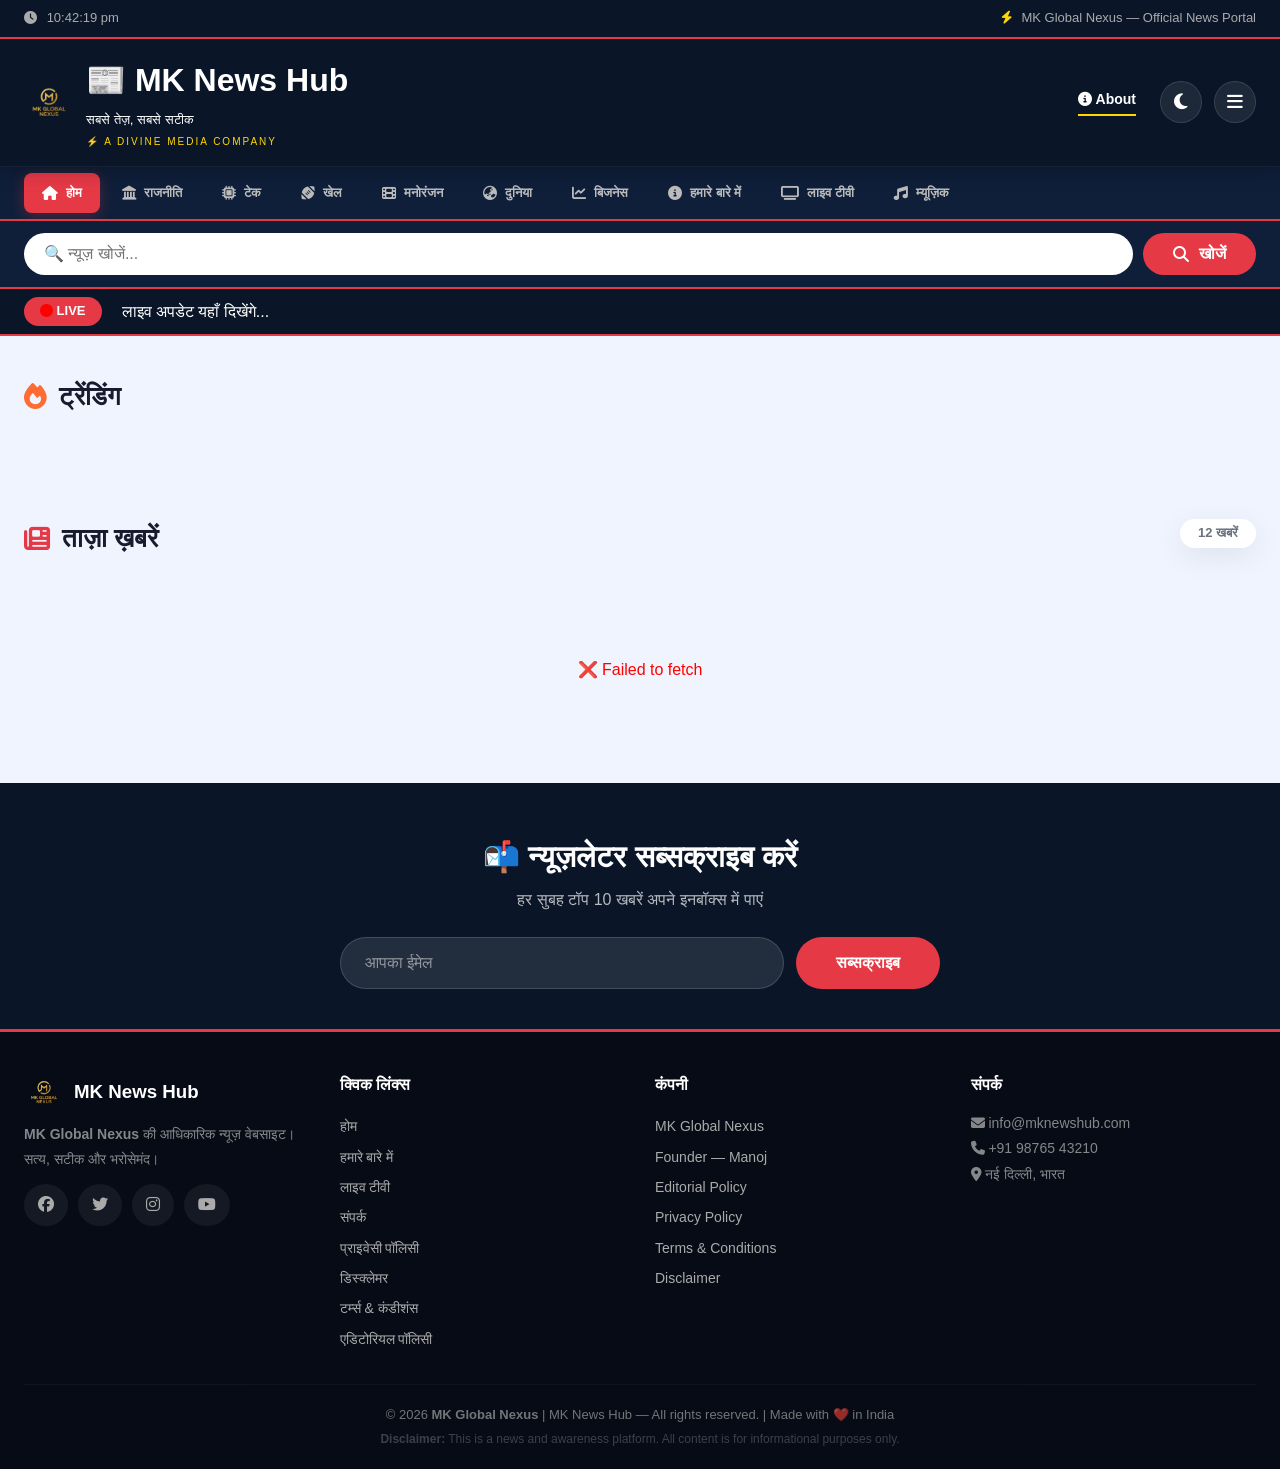
==== index.html @ 3f95c150 "Update index.html" ====
<!DOCTYPE html>
<html lang="hi">
<head>
    <meta charset="UTF-8" />
    <meta name="viewport" content="width=device-width, initial-scale=1.0"/>
    
    <!-- ===== SEO OPTIMIZATION ===== -->
    <title>MK News Hub — सबसे तेज़, सबसे सटीक न्यूज़</title>
    <meta name="title" content="MK News Hub — सबसे तेज़, सबसे सटीक न्यूज़" />
    <meta name="description" content="MK Global Nexus की आधिकारिक न्यूज़ वेबसाइट। साइबर अपराध, डिजिटल फ्रॉड, टेक्नोलॉजी, कानून, स्वास्थ्य और जनहित पर विश्वसनीय समाचार।" />
    <meta name="keywords" content="MK News Hub, MK Global Nexus, न्यूज़, साइबर अपराध, डिजिटल फ्रॉड, टेक्नोलॉजी, कानून, स्वास्थ्य, जनहित, समाचार" />
    <meta name="robots" content="index, follow" />
    <link rel="canonical" href="https://mknewshub.com/" />

    <!-- Open Graph / Facebook -->
    <meta property="og:type" content="website" />
    <meta property="og:url" content="https://mknewshub.com/" />
    <meta property="og:title" content="MK News Hub — सबसे तेज़, सबसे सटीक न्यूज़" />
    <meta property="og:description" content="MK Global Nexus की आधिकारिक न्यूज़ वेबसाइट। साइबर अपराध, डिजिटल फ्रॉड, टेक्नोलॉजी, कानून, स्वास्थ्य और जनहित पर विश्वसनीय समाचार।" />
    <meta property="og:image" content="https://mknewshub.com/images/logo.png" />

    <!-- Twitter -->
    <meta property="twitter:card" content="summary_large_image" />
    <meta property="twitter:url" content="https://mknewshub.com/" />
    <meta property="twitter:title" content="MK News Hub — सबसे तेज़, सबसे सटीक न्यूज़" />
    <meta property="twitter:description" content="MK Global Nexus की आधिकारिक न्यूज़ वेबसाइट।" />
    <meta property="twitter:image" content="https://mknewshub.com/images/logo.png" />

    <link rel="stylesheet" href="style.css" />
    <link rel="stylesheet" href="https://cdnjs.cloudflare.com/ajax/libs/font-awesome/6.5.0/css/all.min.css" />
</head>
<body>
    <!-- 🔝 टॉप बार -->
    <div class="top-bar">
        <div class="container">
            <span><i class="fas fa-clock"></i> <span id="live-time"></span></span>
            <span><i class="fas fa-bolt" style="color:#ffd700;"></i> MK Global Nexus — Official News Portal</span>
        </div>
    </div>

    <!-- 📰 हेडर -->
    <header>
        <div class="container">
            <div class="logo" style="display:flex;align-items:center;gap:12px;">
                <img src="images/logo.png" alt="MK Global Nexus Logo" style="height:50px;width:auto;" onerror="this.style.display='none'" />
                <div>
                    <a href="index.html" style="text-decoration:none;color:white;">
                        <h1 style="margin:0;">📰 MK <span>News</span> Hub</h1>
                        <small>सबसे तेज़, सबसे सटीक</small>
                        <div style="font-size:10px;color:#ffd700;letter-spacing:2px;margin-top:2px;">
                            ⚡ A DIVINE MEDIA COMPANY
                        </div>
                    </a>
                </div>
            </div>
            <div class="header-right">
                <a href="about.html" style="color:white;text-decoration:none;font-weight:600;margin-right:12px;border-bottom:2px solid #ffd700;padding-bottom:4px;font-size:14px;">
                    <i class="fas fa-info-circle"></i> About
                </a>
                <button id="darkModeToggle" class="dark-btn"><i class="fas fa-moon"></i></button>
                <button id="menuToggle" class="menu-btn"><i class="fas fa-bars"></i></button>
            </div>
        </div>
    </header>

    <!-- 🧭 नेविगेशन -->
    <nav class="main-nav" id="mainNav">
        <div class="container">
            <a href="index.html" data-category="होम" class="active"><i class="fas fa-home"></i> होम</a>
            <a href="#" data-category="राजनीति"><i class="fas fa-landmark"></i> राजनीति</a>
            <a href="#" data-category="टेक्नोलॉजी"><i class="fas fa-microchip"></i> टेक</a>
            <a href="#" data-category="खेल"><i class="fas fa-football"></i> खेल</a>
            <a href="#" data-category="मनोरंजन"><i class="fas fa-film"></i> मनोरंजन</a>
            <a href="#" data-category="दुनिया"><i class="fas fa-globe-asia"></i> दुनिया</a>
            <a href="#" data-category="बिजनेस"><i class="fas fa-chart-line"></i> बिजनेस</a>
            <a href="about.html"><i class="fas fa-info-circle"></i> हमारे बारे में</a>
            <a href="livetv.html"><i class="fas fa-tv"></i> लाइव टीवी</a>
            <a href="music.html"><i class="fas fa-music"></i> म्यूज़िक</a>
        </div>
    </nav>

    <!-- 🔍 सर्च बार -->
    <div class="search-bar" style="padding:12px 0;background:var(--secondary);border-bottom:2px solid var(--accent);">
        <div class="container" style="display:flex;gap:10px;flex-wrap:wrap;">
            <input type="text" id="searchInput" placeholder="🔍 न्यूज़ खोजें..." 
                   style="flex:1;padding:12px 20px;border:none;border-radius:50px;font-size:16px;outline:none;min-width:200px;background:var(--card-bg);color:var(--text);" />
            <button onclick="searchNews()" 
                    style="background:#e63946;color:white;padding:12px 30px;border:none;border-radius:50px;font-weight:700;cursor:pointer;transition:0.3s;">
                <i class="fas fa-search"></i> खोजें
            </button>
        </div>
    </div>

    <!-- 🔴 ब्रेकिंग न्यूज़ टिकर -->
    <div class="breaking-ticker" style="background:#0a1628;color:white;padding:8px 0;overflow:hidden;border-bottom:2px solid #e63946;">
        <div class="container" style="display:flex;align-items:center;gap:20px;">
            <span style="background:#e63946;padding:4px 16px;border-radius:30px;font-weight:700;font-size:13px;white-space:nowrap;">
                <i class="fas fa-circle" style="color:#ff0000;animation:blink 1s infinite;"></i> LIVE
            </span>
            <div style="overflow:hidden;flex:1;">
                <p id="breaking-text" style="margin:0;white-space:nowrap;animation:marquee 20s linear infinite;font-weight:500;">
                    लाइव अपडेट यहाँ दिखेंगे...
                </p>
            </div>
        </div>
    </div>

    <!-- 🔥 फीचर्ड सेक्शन -->
    <section class="featured" id="featuredSection">
        <div class="container">
            <h2 class="section-title"><i class="fas fa-fire" style="color:#ff6b35;"></i> ट्रेंडिंग</h2>
            <div class="featured-grid" id="featuredGrid">
                <!-- Featured news will load here -->
            </div>
        </div>
    </section>

    <!-- 📰 मुख्य न्यूज़ ग्रिड -->
    <main class="container">
        <div class="news-header">
            <h2 class="section-title"><i class="fas fa-newspaper"></i> <span id="category-title">ताज़ा ख़बरें</span></h2>
            <span class="news-count" id="newsCount">12 खबरें</span>
        </div>
        <div class="news-grid" id="news-grid">
            <!-- News cards load here -->
        </div>
    </main>

    <!-- 📬 न्यूज़लेटर -->
    <section class="newsletter">
        <div class="container">
            <div class="newsletter-box">
                <h3>📬 न्यूज़लेटर सब्सक्राइब करें</h3>
                <p>हर सुबह टॉप 10 खबरें अपने इनबॉक्स में पाएं</p>
                <form id="newsletterForm">
                    <input type="email" placeholder="आपका ईमेल" required />
                    <button type="submit">सब्सक्राइब</button>
                </form>
            </div>
        </div>
    </section>

    <!-- 🔗 फूटर -->
    <footer>
        <div class="container">
            <div class="footer-grid">
                <div class="footer-col">
                    <div style="display:flex;align-items:center;gap:10px;margin-bottom:10px;">
                        <img src="images/logo.png" alt="MK Global Nexus" style="height:40px;width:auto;" onerror="this.style.display='none'" />
                        <h3 style="margin:0;color:white;">MK News Hub</h3>
                    </div>
                    <p><strong>MK Global Nexus</strong> की आधिकारिक न्यूज़ वेबसाइट।<br />सत्य, सटीक और भरोसेमंद।</p>
                    <div class="social-links">
                        <a href="#"><i class="fab fa-facebook"></i></a>
                        <a href="#"><i class="fab fa-twitter"></i></a>
                        <a href="#"><i class="fab fa-instagram"></i></a>
                        <a href="#"><i class="fab fa-youtube"></i></a>
                    </div>
                </div>
                <div class="footer-col">
                    <h4>क्विक लिंक्स</h4>
                    <a href="index.html">होम</a>
                    <a href="about.html">हमारे बारे में</a>
                    <a href="livetv.html">लाइव टीवी</a>
                    <a href="contact.html">संपर्क</a>
                    <a href="privacy.html">प्राइवेसी पॉलिसी</a>
                    <a href="disclaimer.html">डिस्क्लेमर</a>
                    <a href="terms.html">टर्म्स & कंडीशंस</a>
                    <a href="editorial.html">एडिटोरियल पॉलिसी</a>
                </div>
                <div class="footer-col">
                    <h4>कंपनी</h4>
                    <a href="about.html">MK Global Nexus</a>
                    <a href="about.html">Founder — Manoj</a>
                    <a href="editorial.html">Editorial Policy</a>
                    <a href="privacy.html">Privacy Policy</a>
                    <a href="terms.html">Terms & Conditions</a>
                    <a href="disclaimer.html">Disclaimer</a>
                </div>
                <div class="footer-col">
                    <h4>संपर्क</h4>
                    <p><i class="fas fa-envelope"></i> info@mknewshub.com</p>
                    <p><i class="fas fa-phone"></i> +91 98765 43210</p>
                    <p><i class="fas fa-map-marker-alt"></i> नई दिल्ली, भारत</p>
                </div>
            </div>
            <div class="footer-bottom">
                <p>&copy; 2026 <strong>MK Global Nexus</strong> | MK News Hub — All rights reserved. | Made with ❤️ in India</p>
                <p style="font-size:12px;opacity:0.5;margin-top:4px;">
                    <strong>Disclaimer:</strong> This is a news and awareness platform. All content is for informational purposes only.
                </p>
            </div>
        </div>
    </footer>

    <script src="script.js"></script>
</body>
</html>
---- style.css ----
/* ============================================================
   🎨 MK NEWS HUB — PROFESSIONAL DESIGN
   ============================================================ */

/* ===== ROOT VARIABLES ===== */
:root {
    --primary: #0a1628;
    --secondary: #0f1f3a;
    --accent: #e63946;
    --accent-dark: #c62828;
    --gold: #ffd700;
    --gold-light: #ffed4a;
    --light: #f0f4ff;
    --dark: #0b0e1a;
    --card-bg: #ffffff;
    --text: #1a1a2e;
    --text-light: #6b7280;
    --text-muted: #9ca3af;
    --shadow: 0 8px 30px rgba(0, 0, 0, 0.08);
    --shadow-hover: 0 16px 48px rgba(0, 0, 0, 0.14);
    --radius: 16px;
    --radius-sm: 10px;
    --transition: 0.3s cubic-bezier(0.4, 0, 0.2, 1);
    --font: 'Segoe UI', -apple-system, BlinkMacSystemFont, 'Helvetica Neue', sans-serif;
}

/* ===== DARK MODE ===== */
[data-theme="dark"] {
    --primary: #0b0e1a;
    --secondary: #141b2d;
    --card-bg: #1a1f35;
    --text: #e8edf5;
    --text-light: #9aa5b5;
    --text-muted: #6b7a8a;
    --light: #0f1525;
    --shadow: 0 8px 30px rgba(0, 0, 0, 0.4);
    --shadow-hover: 0 16px 48px rgba(0, 0, 0, 0.6);
}

/* ===== RESET & BASE ===== */
* {
    margin: 0;
    padding: 0;
    box-sizing: border-box;
}

html {
    scroll-behavior: smooth;
}

body {
    font-family: var(--font);
    background: var(--light);
    color: var(--text);
    transition: background var(--transition), color var(--transition);
    line-height: 1.6;
    -webkit-font-smoothing: antialiased;
}

.container {
    max-width: 1280px;
    margin: 0 auto;
    padding: 0 24px;
}

a {
    text-decoration: none;
    transition: var(--transition);
}

img {
    max-width: 100%;
    display: block;
}

/* ===== SCROLLBAR ===== */
::-webkit-scrollbar {
    width: 8px;
}
::-webkit-scrollbar-track {
    background: var(--light);
}
::-webkit-scrollbar-thumb {
    background: var(--accent);
    border-radius: 10px;
}
::-webkit-scrollbar-thumb:hover {
    background: var(--accent-dark);
}

/* ===== TOP BAR ===== */
.top-bar {
    background: var(--primary);
    color: #aaa;
    padding: 8px 0;
    font-size: 13px;
    border-bottom: 2px solid var(--accent);
    position: relative;
    z-index: 1001;
}

.top-bar .container {
    display: flex;
    justify-content: space-between;
    flex-wrap: wrap;
    gap: 8px;
}

.top-bar i {
    margin-right: 6px;
}

.top-bar .live-dot {
    display: inline-block;
    width: 8px;
    height: 8px;
    background: #ff0000;
    border-radius: 50%;
    animation: blink 1s infinite;
    margin-right: 6px;
}

/* ===== HEADER ===== */
header {
    background: var(--primary);
    color: white;
    padding: 16px 0;
    position: sticky;
    top: 0;
    z-index: 1000;
    box-shadow: 0 2px 20px rgba(0, 0, 0, 0.3);
    border-bottom: 1px solid rgba(255, 255, 255, 0.05);
}

header .container {
    display: flex;
    justify-content: space-between;
    align-items: center;
    flex-wrap: wrap;
    gap: 12px;
}

.logo {
    display: flex;
    align-items: center;
    gap: 14px;
}

.logo img {
    height: 48px;
    width: auto;
    border-radius: 8px;
}

.logo-text h1 {
    font-size: 28px;
    font-weight: 800;
    letter-spacing: -0.5px;
    margin: 0;
    line-height: 1.1;
}

.logo-text h1 span {
    color: var(--gold);
}

.logo-text .tagline {
    font-size: 11px;
    opacity: 0.7;
    font-weight: 300;
    letter-spacing: 2px;
    text-transform: uppercase;
}

.logo-text .brand-sub {
    font-size: 9px;
    color: var(--gold);
    letter-spacing: 2px;
    font-weight: 600;
    margin-top: 1px;
}

.header-right {
    display: flex;
    align-items: center;
    gap: 12px;
}

.header-right .about-link {
    color: white;
    font-weight: 600;
    font-size: 14px;
    padding: 6px 16px;
    border: 2px solid var(--gold);
    border-radius: 30px;
    transition: var(--transition);
}

.header-right .about-link:hover {
    background: var(--gold);
    color: var(--primary);
}

.dark-btn,
.menu-btn {
    background: rgba(255, 255, 255, 0.08);
    border: 1px solid rgba(255, 255, 255, 0.12);
    color: white;
    width: 42px;
    height: 42px;
    border-radius: 50%;
    cursor: pointer;
    font-size: 18px;
    transition: var(--transition);
    display: flex;
    align-items: center;
    justify-content: center;
}

.dark-btn:hover,
.menu-btn:hover {
    background: rgba(255, 255, 255, 0.18);
    transform: scale(1.05);
}

/* ===== NAVIGATION ===== */
.main-nav {
    background: var(--secondary);
    border-bottom: 2px solid var(--accent);
    position: sticky;
    top: 78px;
    z-index: 999;
}

.main-nav .container {
    display: flex;
    gap: 4px;
    overflow-x: auto;
    padding: 6px 24px;
    scrollbar-width: none;
}

.main-nav .container::-webkit-scrollbar {
    display: none;
}

.main-nav a {
    color: #bbb;
    text-decoration: none;
    padding: 10px 18px;
    font-size: 13px;
    font-weight: 600;
    border-radius: 8px;
    transition: var(--transition);
    white-space: nowrap;
    display: flex;
    align-items: center;
    gap: 8px;
}

.main-nav a i {
    font-size: 14px;
}

.main-nav a:hover {
    background: rgba(255, 255, 255, 0.06);
    color: white;
}

.main-nav a.active {
    background: var(--accent);
    color: white;
    box-shadow: 0 4px 15px rgba(230, 57, 70, 0.3);
}

/* ===== SEARCH BAR ===== */
.search-bar {
    padding: 14px 0;
    background: var(--card-bg);
    border-bottom: 1px solid rgba(0, 0, 0, 0.06);
    box-shadow: 0 2px 10px rgba(0, 0, 0, 0.04);
}

.search-bar .container {
    display: flex;
    gap: 12px;
    flex-wrap: wrap;
}

.search-bar input {
    flex: 1;
    padding: 14px 24px;
    border: 2px solid #e5e7eb;
    border-radius: 50px;
    font-size: 16px;
    outline: none;
    min-width: 200px;
    background: var(--light);
    color: var(--text);
    transition: var(--transition);
}

.search-bar input:focus {
    border-color: var(--accent);
    box-shadow: 0 0 0 4px rgba(230, 57, 70, 0.12);
}

.search-bar button {
    background: var(--accent);
    color: white;
    padding: 14px 36px;
    border: none;
    border-radius: 50px;
    font-weight: 700;
    font-size: 16px;
    cursor: pointer;
    transition: var(--transition);
    display: flex;
    align-items: center;
    gap: 10px;
}

.search-bar button:hover {
    background: var(--accent-dark);
    transform: scale(1.02);
    box-shadow: 0 4px 20px rgba(230, 57, 70, 0.3);
}

/* ===== BREAKING TICKER ===== */
.breaking-ticker {
    background: var(--primary);
    color: white;
    padding: 8px 0;
    overflow: hidden;
    border-bottom: 2px solid var(--accent);
}

.breaking-ticker .container {
    display: flex;
    align-items: center;
    gap: 20px;
}

.breaking-ticker .live-label {
    background: var(--accent);
    padding: 4px 16px;
    border-radius: 30px;
    font-weight: 700;
    font-size: 12px;
    white-space: nowrap;
    display: flex;
    align-items: center;
    gap: 8px;
    flex-shrink: 0;
}

.breaking-ticker .live-label .dot {
    width: 8px;
    height: 8px;
    background: #ff0000;
    border-radius: 50%;
    animation: blink 1s infinite;
    display: inline-block;
}

.breaking-ticker .ticker-text {
    overflow: hidden;
    flex: 1;
}

.breaking-ticker .ticker-text p {
    margin: 0;
    white-space: nowrap;
    animation: marquee 25s linear infinite;
    font-weight: 500;
    font-size: 15px;
}

/* ===== SECTION TITLE ===== */
.section-title {
    font-size: 26px;
    font-weight: 800;
    margin: 30px 0 20px;
    display: flex;
    align-items: center;
    gap: 12px;
    color: var(--text);
}

.section-title i {
    color: var(--accent);
}

.section-title .title-line {
    flex: 1;
    height: 2px;
    background: linear-gradient(to right, var(--accent), transparent);
    margin-left: 12px;
}

/* ===== FEATURED ===== */
.featured {
    padding: 10px 0 20px;
}

.featured-grid {
    display: grid;
    grid-template-columns: 2fr 1fr;
    gap: 24px;
}

.featured-card {
    background: var(--card-bg);
    border-radius: var(--radius);
    overflow: hidden;
    box-shadow: var(--shadow);
    transition: var(--transition);
    position: relative;
}

.featured-card:hover {
    transform: translateY(-4px);
    box-shadow: var(--shadow-hover);
}

.featured-card img {
    width: 100%;
    height: 320px;
    object-fit: cover;
}

.featured-card .featured-content {
    padding: 24px 28px 28px;
    background: linear-gradient(to top, rgba(0, 0, 0, 0.85) 0%, transparent 100%);
    color: white;
    margin-top: -100px;
    position: relative;
}

.featured-card .featured-content .category-tag {
    background: var(--accent);
    padding: 3px 16px;
    border-radius: 30px;
    font-size: 11px;
    font-weight: 700;
    display: inline-block;
    margin-bottom: 10px;
    text-transform: uppercase;
    letter-spacing: 0.5px;
}

.featured-card .featured-content h3 {
    font-size: 22px;
    font-weight: 700;
    line-height: 1.3;
    margin-bottom: 6px;
}

.featured-card .featured-content p {
    opacity: 0.8;
    font-size: 14px;
}

.featured-card .featured-content a {
    color: var(--gold);
    font-weight: 700;
    text-decoration: none;
}

.featured-card .featured-content a:hover {
    color: var(--gold-light);
}

/* Featured Side */
.featured-side {
    display: flex;
    flex-direction: column;
    gap: 16px;
}

.featured-side .side-card {
    display: flex;
    gap: 14px;
    align-items: center;
    padding: 14px 18px;
    background: var(--card-bg);
    border-radius: var(--radius-sm);
    box-shadow: var(--shadow);
    transition: var(--transition);
    cursor: pointer;
}

.featured-side .side-card:hover {
    transform: translateX(4px);
    box-shadow: var(--shadow-hover);
}

.featured-side .side-card img {
    width: 100px;
    height: 70px;
    object-fit: cover;
    border-radius: 8px;
    flex-shrink: 0;
}

.featured-side .side-card .side-info span {
    font-size: 11px;
    color: var(--accent);
    font-weight: 700;
}

.featured-side .side-card .side-info h4 {
    font-size: 14px;
    margin: 2px 0 4px;
    line-height: 1.3;
}

.featured-side .side-card .side-info a {
    font-size: 12px;
    color: var(--accent);
    font-weight: 600;
    text-decoration: none;
}

.featured-side .side-card .side-info a:hover {
    color: var(--accent-dark);
}

/* ===== NEWS GRID ===== */
.news-header {
    display: flex;
    justify-content: space-between;
    align-items: center;
    flex-wrap: wrap;
    margin: 30px 0 18px;
}

.news-count {
    font-size: 13px;
    color: var(--text-light);
    background: var(--card-bg);
    padding: 4px 18px;
    border-radius: 30px;
    box-shadow: var(--shadow);
    font-weight: 600;
}

.news-grid {
    display: grid;
    grid-template-columns: repeat(auto-fill, minmax(310px, 1fr));
    gap: 28px;
    margin-bottom: 40px;
}

.news-card {
    background: var(--card-bg);
    border-radius: var(--radius);
    overflow: hidden;
    box-shadow: var(--shadow);
    transition: var(--transition);
    border: 1px solid rgba(0, 0, 0, 0.04);
}

.news-card:hover {
    transform: translateY(-6px);
    box-shadow: var(--shadow-hover);
}

.news-card img {
    width: 100%;
    height: 200px;
    object-fit: cover;
    transition: var(--transition);
}

.news-card:hover img {
    transform: scale(1.02);
}

.news-card .content {
    padding: 20px 22px 24px;
}

.news-card .category {
    background: var(--secondary);
    color: white;
    font-size: 11px;
    padding: 3px 14px;
    border-radius: 30px;
    display: inline-block;
    margin-bottom: 10px;
    font-weight: 600;
    letter-spacing: 0.5px;
    text-transform: uppercase;
}

.news-card h3 {
    font-size: 18px;
    line-height: 1.4;
    margin-bottom: 10px;
    font-weight: 700;
    display: -webkit-box;
    -webkit-line-clamp: 2;
    -webkit-box-orient: vertical;
    overflow: hidden;
}

.news-card p {
    color: var(--text-light);
    font-size: 14px;
    line-height: 1.6;
    display: -webkit-box;
    -webkit-line-clamp: 3;
    -webkit-box-orient: vertical;
    overflow: hidden;
}

.news-card .read-more {
    display: inline-block;
    margin-top: 12px;
    color: var(--accent);
    font-weight: 600;
    text-decoration: none;
    transition: var(--transition);
}

.news-card .read-more:hover {
    color: var(--accent-dark);
    transform: translateX(4px);
}

.news-card .social-share {
    margin: 10px 0;
    display: flex;
    gap: 8px;
    flex-wrap: wrap;
}

.news-card .social-share a {
    padding: 4px 14px;
    border-radius: 20px;
    font-size: 12px;
    text-decoration: none;
    display: inline-flex;
    align-items: center;
    gap: 6px;
    font-weight: 600;
    transition: var(--transition);
}

.news-card .social-share a:hover {
    transform: scale(1.05);
}

.news-card .social-share .twitter {
    background: #1DA1F2;
    color: white;
}
.news-card .social-share .facebook {
    background: #1877F2;
    color: white;
}
.news-card .social-share .whatsapp {
    background: #25D366;
    color: white;
}

.news-card .time {
    color: var(--text-muted);
    font-size: 12px;
    margin-top: 12px;
    display: block;
}

/* ===== NEWSLETTER ===== */
.newsletter {
    padding: 50px 0 40px;
    background: var(--primary);
    color: white;
    margin-top: 20px;
}

.newsletter-box {
    text-align: center;
    max-width: 600px;
    margin: 0 auto;
}

.newsletter-box h3 {
    font-size: 30px;
    font-weight: 800;
    margin-bottom: 6px;
}

.newsletter-box p {
    opacity: 0.7;
    margin-bottom: 24px;
    font-size: 16px;
}

.newsletter-box form {
    display: flex;
    gap: 12px;
    flex-wrap: wrap;
    justify-content: center;
}

.newsletter-box input {
    flex: 1;
    min-width: 220px;
    padding: 16px 24px;
    border: none;
    border-radius: 50px;
    font-size: 16px;
    outline: none;
    background: rgba(255, 255, 255, 0.1);
    color: white;
    border: 1px solid rgba(255, 255, 255, 0.15);
}

.newsletter-box input::placeholder {
    color: rgba(255, 255, 255, 0.5);
}

.newsletter-box input:focus {
    background: rgba(255, 255, 255, 0.15);
    border-color: var(--gold);
}

.newsletter-box button {
    padding: 16px 40px;
    background: var(--accent);
    color: white;
    border: none;
    border-radius: 50px;
    font-weight: 700;
    font-size: 16px;
    cursor: pointer;
    transition: var(--transition);
}

.newsletter-box button:hover {
    background: var(--gold);
    color: var(--primary);
    transform: scale(1.03);
}

/* ===== FOOTER ===== */
footer {
    background: #060b15;
    color: #bbb;
    padding: 40px 0 20px;
    border-top: 3px solid var(--accent);
}

.footer-grid {
    display: grid;
    grid-template-columns: repeat(auto-fit, minmax(220px, 1fr));
    gap: 30px;
    margin-bottom: 30px;
}

.footer-col h3,
.footer-col h4 {
    color: white;
    margin-bottom: 14px;
    font-weight: 700;
}

.footer-col p {
    opacity: 0.7;
    font-size: 14px;
    line-height: 1.8;
}

.footer-col a {
    display: block;
    color: #aaa;
    text-decoration: none;
    font-size: 14px;
    padding: 4px 0;
    transition: var(--transition);
}

.footer-col a:hover {
    color: var(--gold);
    padding-left: 6px;
}

.footer-col .brand-footer {
    display: flex;
    align-items: center;
    gap: 10px;
    margin-bottom: 10px;
}

.footer-col .brand-footer img {
    height: 40px;
    width: auto;
    border-radius: 6px;
}

.footer-col .brand-footer h3 {
    margin: 0;
    color: white;
}

.social-links {
    display: flex;
    gap: 10px;
    margin-top: 12px;
}

.social-links a {
    background: rgba(255, 255, 255, 0.06);
    padding: 8px 14px;
    border-radius: 50%;
    font-size: 16px;
    color: #aaa;
    transition: var(--transition);
}

.social-links a:hover {
    background: var(--accent);
    color: white;
    padding-left: 14px;
}

.footer-bottom {
    border-top: 1px solid rgba(255, 255, 255, 0.06);
    padding-top: 20px;
    text-align: center;
    font-size: 13px;
    opacity: 0.6;
}

.footer-bottom .disclaimer {
    font-size: 11px;
    opacity: 0.5;
    margin-top: 4px;
}

/* ===== ANIMATIONS ===== */
@keyframes blink {
    0%,
    100% {
        opacity: 1;
    }
    50% {
        opacity: 0;
    }
}

@keyframes marquee {
    0% {
        transform: translateX(100%);
    }
    100% {
        transform: translateX(-100%);
    }
}

@keyframes spin {
    to {
        transform: rotate(360deg);
    }
}

/* ===== RESPONSIVE ===== */

/* Tablet */
@media (max-width: 1024px) {
    .featured-grid {
        grid-template-columns: 1fr;
    }
    .featured-card img {
        height: 240px;
    }
    .featured-card .featured-content {
        margin-top: -80px;
    }
    .featured-card .featured-content h3 {
        font-size: 19px;
    }
    .featured-side {
        flex-direction: row;
        flex-wrap: wrap;
    }
    .featured-side .side-card {
        flex: 1;
        min-width: 200px;
    }
}

/* Mobile */
@media (max-width: 768px) {
    .logo img {
        height: 38px;
    }
    .logo-text h1 {
        font-size: 22px;
    }
    .logo-text .tagline {
        font-size: 9px;
    }
    .main-nav {
        top: 72px;
    }
    .main-nav a {
        font-size: 12px;
        padding: 8px 14px;
    }
    .main-nav a i {
        font-size: 12px;
    }
    .news-grid {
        grid-template-columns: 1fr 1fr;
        gap: 16px;
    }
    .news-card img {
        height: 160px;
    }
    .news-card h3 {
        font-size: 16px;
    }
    .featured-card img {
        height: 180px;
    }
    .featured-card .featured-content {
        margin-top: -60px;
        padding: 18px 20px 22px;
    }
    .featured-card .featured-content h3 {
        font-size: 17px;
    }
    .header-right .about-link {
        font-size: 12px;
        padding: 4px 12px;
    }
    .dark-btn,
    .menu-btn {
        width: 36px;
        height: 36px;
        font-size: 15px;
    }
    .footer-grid {
        grid-template-columns: 1fr 1fr;
    }
    .search-bar input {
        font-size: 14px;
        padding: 12px 18px;
    }
    .search-bar button {
        padding: 12px 24px;
        font-size: 14px;
    }
    .section-title {
        font-size: 20px;
    }
    .newsletter-box h3 {
        font-size: 24px;
    }
}

/* Small Mobile */
@media (max-width: 480px) {
    .news-grid {
        grid-template-columns: 1fr;
    }
    .footer-grid {
        grid-template-columns: 1fr;
    }
    .top-bar .container {
        font-size: 11px;
    }
    .breaking-ticker .ticker-text p {
        font-size: 13px;
    }
    .featured-side .side-card {
        flex-direction: column;
        align-items: flex-start;
    }
    .featured-side .side-card img {
        width: 100%;
        height: 120px;
    }
    .logo-text h1 {
        font-size: 18px;
    }
    .logo img {
        height: 32px;
    }
}

/* ===== LOADING SPINNER ===== */
.loading-spinner {
    display: inline-block;
    width: 40px;
    height: 40px;
    border: 4px solid var(--accent);
    border-top-color: transparent;
    border-radius: 50%;
    animation: spin 0.8s linear infinite;
}
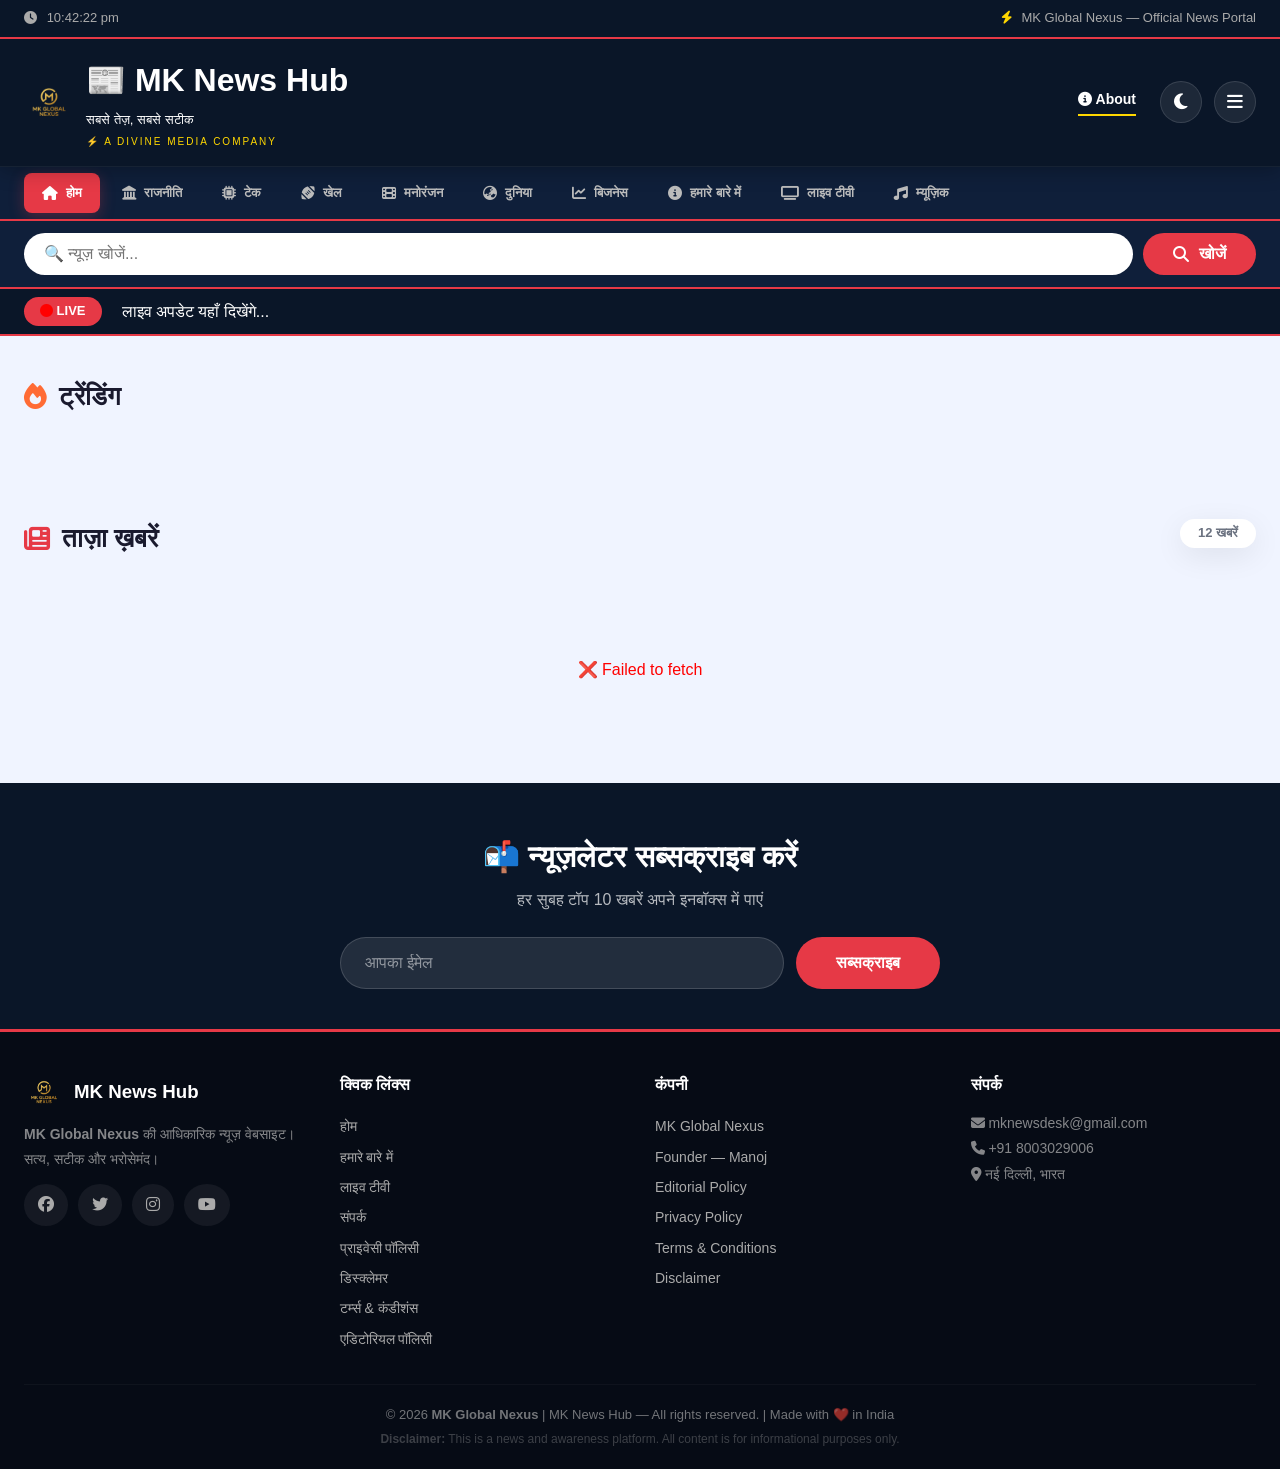
==== commit 2ff01988: "Update index.html" ====
--- a/index.html
+++ b/index.html
@@ -179,8 +179,8 @@
                 </div>
                 <div class="footer-col">
                     <h4>संपर्क</h4>
-                    <p><i class="fas fa-envelope"></i> info@mknewshub.com</p>
-                    <p><i class="fas fa-phone"></i> +91 98765 43210</p>
+                    <p><i class="fas fa-envelope"></i> mknewsdesk@gmail.com</p>
+                    <p><i class="fas fa-phone"></i> +91 8003029006</p>
                     <p><i class="fas fa-map-marker-alt"></i> नई दिल्ली, भारत</p>
                 </div>
             </div>
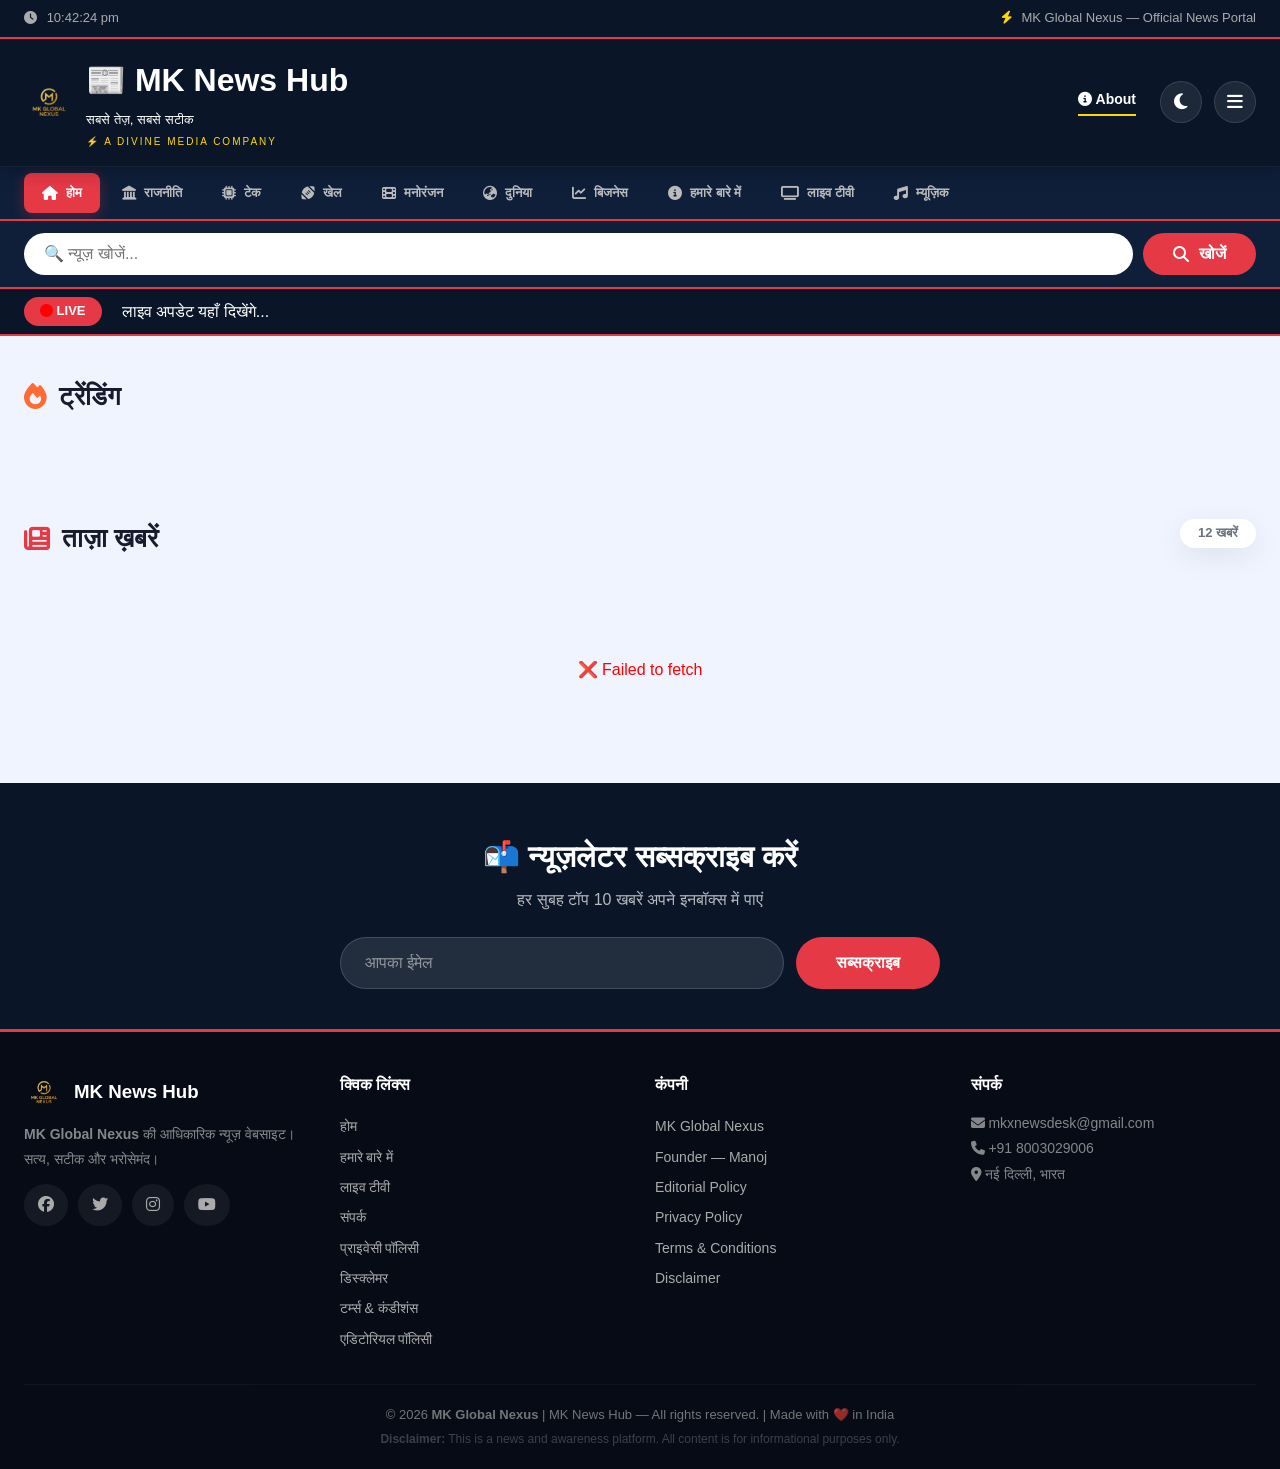
==== commit 06a9cdc4: "Update index.html" ====
--- a/index.html
+++ b/index.html
@@ -179,7 +179,7 @@
                 </div>
                 <div class="footer-col">
                     <h4>संपर्क</h4>
-                    <p><i class="fas fa-envelope"></i> mknewsdesk@gmail.com</p>
+                    <p><i class="fas fa-envelope"></i> mkxnewsdesk@gmail.com</p>
                     <p><i class="fas fa-phone"></i> +91 8003029006</p>
                     <p><i class="fas fa-map-marker-alt"></i> नई दिल्ली, भारत</p>
                 </div>
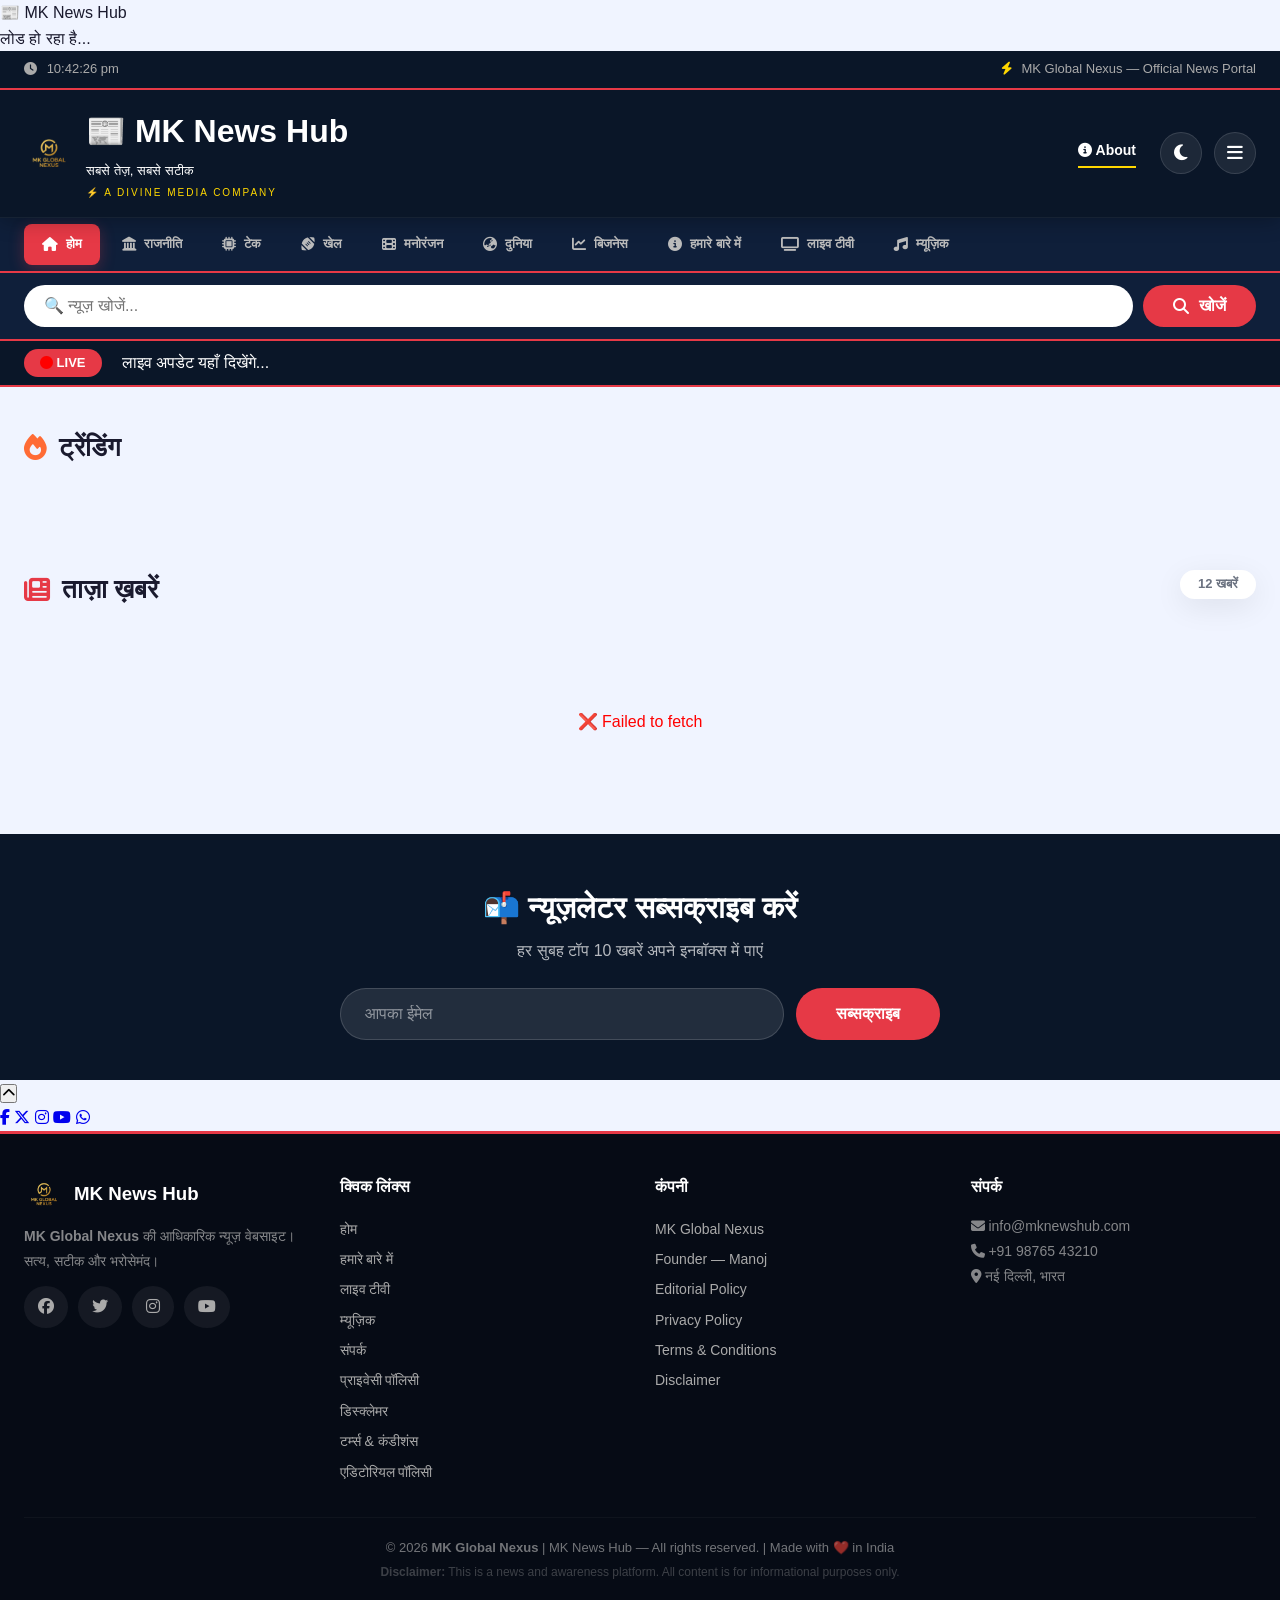
==== commit 7a43904a: "Update index.html" ====
--- a/index.html
+++ b/index.html
@@ -30,6 +30,14 @@
     <link rel="stylesheet" href="https://cdnjs.cloudflare.com/ajax/libs/font-awesome/6.5.0/css/all.min.css" />
 </head>
 <body>
+
+    <!-- ===== LOADING ANIMATION ===== -->
+    <div class="loader-wrapper" id="loader">
+        <div class="loader-logo">📰 MK <span>News</span> Hub</div>
+        <div class="loader-spinner"></div>
+        <p>लोड हो रहा है...</p>
+    </div>
+
     <!-- 🔝 टॉप बार -->
     <div class="top-bar">
         <div class="container">
@@ -39,7 +47,7 @@
     </div>
 
     <!-- 📰 हेडर -->
-    <header>
+    <header id="mainHeader">
         <div class="container">
             <div class="logo" style="display:flex;align-items:center;gap:12px;">
                 <img src="images/logo.png" alt="MK Global Nexus Logo" style="height:50px;width:auto;" onerror="this.style.display='none'" />
@@ -139,6 +147,20 @@
             </div>
         </div>
     </section>
+
+    <!-- ===== BACK TO TOP BUTTON ===== -->
+    <button class="back-to-top" id="backToTop" title="ऊपर जाएं">
+        <i class="fas fa-chevron-up"></i>
+    </button>
+
+    <!-- ===== FLOATING SOCIAL ICONS ===== -->
+    <div class="floating-social">
+        <a href="#" class="fs-fb" target="_blank" title="Facebook"><i class="fab fa-facebook-f"></i></a>
+        <a href="#" class="fs-tw" target="_blank" title="Twitter"><i class="fab fa-x-twitter"></i></a>
+        <a href="#" class="fs-ig" target="_blank" title="Instagram"><i class="fab fa-instagram"></i></a>
+        <a href="#" class="fs-yt" target="_blank" title="YouTube"><i class="fab fa-youtube"></i></a>
+        <a href="#" class="fs-wa" target="_blank" title="WhatsApp"><i class="fab fa-whatsapp"></i></a>
+    </div>
 
     <!-- 🔗 फूटर -->
     <footer>
@@ -162,6 +184,7 @@
                     <a href="index.html">होम</a>
                     <a href="about.html">हमारे बारे में</a>
                     <a href="livetv.html">लाइव टीवी</a>
+                    <a href="music.html">म्यूज़िक</a>
                     <a href="contact.html">संपर्क</a>
                     <a href="privacy.html">प्राइवेसी पॉलिसी</a>
                     <a href="disclaimer.html">डिस्क्लेमर</a>
@@ -179,8 +202,8 @@
                 </div>
                 <div class="footer-col">
                     <h4>संपर्क</h4>
-                    <p><i class="fas fa-envelope"></i> mkxnewsdesk@gmail.com</p>
-                    <p><i class="fas fa-phone"></i> +91 8003029006</p>
+                    <p><i class="fas fa-envelope"></i> info@mknewshub.com</p>
+                    <p><i class="fas fa-phone"></i> +91 98765 43210</p>
                     <p><i class="fas fa-map-marker-alt"></i> नई दिल्ली, भारत</p>
                 </div>
             </div>
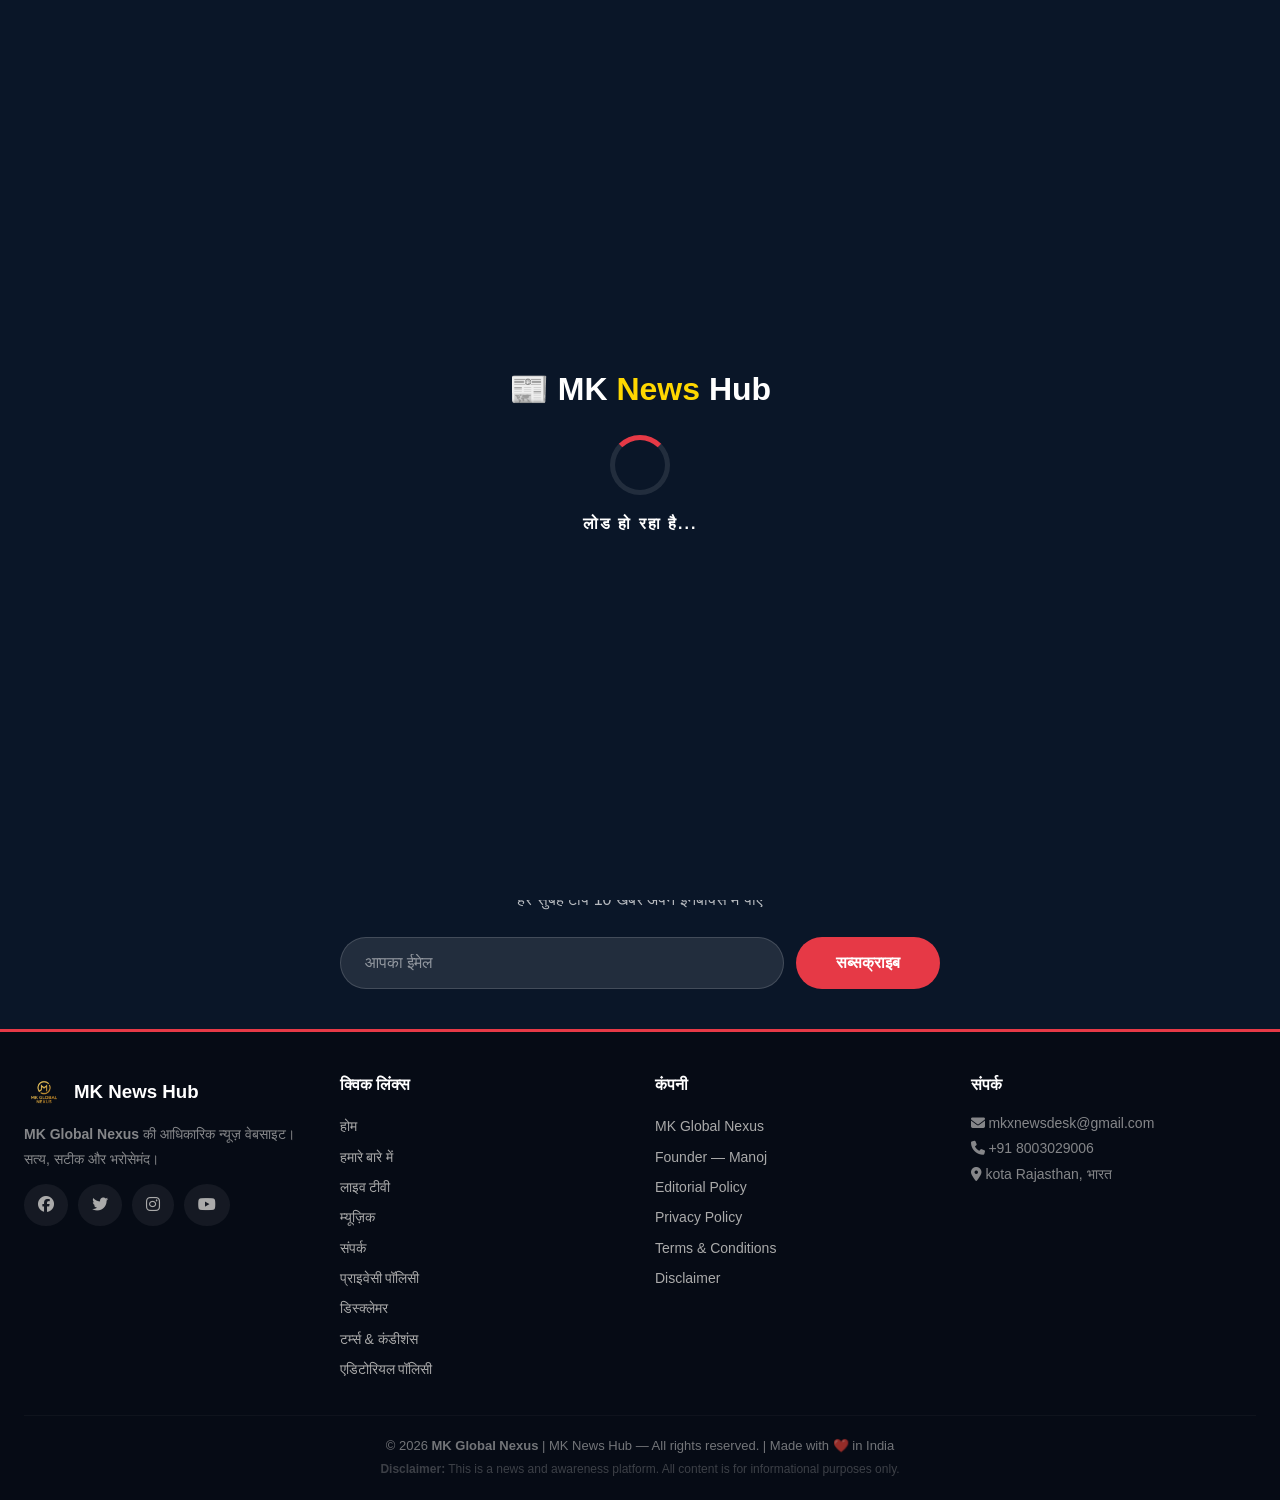
==== commit 8c2460e3: "Update index.html" ====
--- a/index.html
+++ b/index.html
@@ -202,9 +202,9 @@
                 </div>
                 <div class="footer-col">
                     <h4>संपर्क</h4>
-                    <p><i class="fas fa-envelope"></i> info@mknewshub.com</p>
-                    <p><i class="fas fa-phone"></i> +91 98765 43210</p>
-                    <p><i class="fas fa-map-marker-alt"></i> नई दिल्ली, भारत</p>
+                    <p><i class="fas fa-envelope"></i> mkxnewsdesk@gmail.com</p>
+                    <p><i class="fas fa-phone"></i> +91 8003029006</p>
+                    <p><i class="fas fa-map-marker-alt"></i> kota Rajasthan, भारत</p>
                 </div>
             </div>
             <div class="footer-bottom">
--- a/style.css
+++ b/style.css
@@ -88,7 +88,121 @@
     background: var(--accent-dark);
 }
 
-/* ===== TOP BAR ===== */
+/* ============================================================
+   🆕 LOADING ANIMATION
+   ============================================================ */
+.loader-wrapper {
+    position: fixed;
+    top: 0;
+    left: 0;
+    width: 100%;
+    height: 100%;
+    background: var(--primary);
+    display: flex;
+    flex-direction: column;
+    justify-content: center;
+    align-items: center;
+    z-index: 9999;
+    transition: opacity 0.5s ease;
+}
+.loader-wrapper.hide {
+    opacity: 0;
+    pointer-events: none;
+}
+.loader-spinner {
+    width: 60px;
+    height: 60px;
+    border: 5px solid rgba(255,255,255,0.1);
+    border-top-color: #e63946;
+    border-radius: 50%;
+    animation: spin 0.8s linear infinite;
+}
+.loader-wrapper p {
+    color: white;
+    margin-top: 16px;
+    font-weight: 600;
+    letter-spacing: 2px;
+}
+.loader-wrapper .loader-logo {
+    font-size: 32px;
+    font-weight: 800;
+    color: white;
+    margin-bottom: 20px;
+}
+.loader-wrapper .loader-logo span {
+    color: #ffd700;
+}
+
+/* ============================================================
+   🆕 BACK TO TOP
+   ============================================================ */
+.back-to-top {
+    position: fixed;
+    bottom: 30px;
+    right: 30px;
+    width: 50px;
+    height: 50px;
+    background: #e63946;
+    color: white;
+    border: none;
+    border-radius: 50%;
+    font-size: 22px;
+    cursor: pointer;
+    opacity: 0;
+    visibility: hidden;
+    transition: all 0.3s ease;
+    z-index: 999;
+    box-shadow: 0 4px 15px rgba(230,57,70,0.4);
+}
+.back-to-top.show {
+    opacity: 1;
+    visibility: visible;
+}
+.back-to-top:hover {
+    transform: translateY(-4px);
+    background: #c62828;
+    box-shadow: 0 6px 25px rgba(230,57,70,0.6);
+}
+
+/* ============================================================
+   🆕 FLOATING SOCIAL ICONS
+   ============================================================ */
+.floating-social {
+    position: fixed;
+    left: 10px;
+    top: 50%;
+    transform: translateY(-50%);
+    display: flex;
+    flex-direction: column;
+    gap: 10px;
+    z-index: 998;
+}
+.floating-social a {
+    width: 44px;
+    height: 44px;
+    border-radius: 50%;
+    display: flex;
+    align-items: center;
+    justify-content: center;
+    color: white;
+    font-size: 18px;
+    transition: all 0.3s ease;
+    text-decoration: none;
+    box-shadow: 0 2px 10px rgba(0,0,0,0.15);
+}
+.floating-social a:hover {
+    transform: scale(1.12);
+    box-shadow: 0 4px 20px rgba(0,0,0,0.25);
+}
+.floating-social .fs-fb { background: #1877F2; }
+.floating-social .fs-tw { background: #000; }
+.floating-social .fs-ig { background: radial-gradient(circle at 30% 30%, #fdf497, #fdf497, #fd5949, #d6249f, #285AEB); }
+.floating-social .fs-yt { background: #FF0000; }
+.floating-social .fs-wa { background: #25D366; }
+
+/* ============================================================
+   TOP BAR
+   ============================================================ */
 .top-bar {
     background: var(--primary);
     color: #aaa;
@@ -110,17 +224,9 @@
     margin-right: 6px;
 }
 
-.top-bar .live-dot {
-    display: inline-block;
-    width: 8px;
-    height: 8px;
-    background: #ff0000;
-    border-radius: 50%;
-    animation: blink 1s infinite;
-    margin-right: 6px;
-}
-
-/* ===== HEADER ===== */
+/* ============================================================
+   HEADER + STICKY
+   ============================================================ */
 header {
     background: var(--primary);
     color: white;
@@ -130,6 +236,12 @@
     z-index: 1000;
     box-shadow: 0 2px 20px rgba(0, 0, 0, 0.3);
     border-bottom: 1px solid rgba(255, 255, 255, 0.05);
+    transition: all 0.3s ease;
+}
+
+header.sticky {
+    padding: 10px 0;
+    box-shadow: 0 4px 30px rgba(0, 0, 0, 0.4);
 }
 
 header .container {
@@ -186,21 +298,6 @@
     gap: 12px;
 }
 
-.header-right .about-link {
-    color: white;
-    font-weight: 600;
-    font-size: 14px;
-    padding: 6px 16px;
-    border: 2px solid var(--gold);
-    border-radius: 30px;
-    transition: var(--transition);
-}
-
-.header-right .about-link:hover {
-    background: var(--gold);
-    color: var(--primary);
-}
-
 .dark-btn,
 .menu-btn {
     background: rgba(255, 255, 255, 0.08);
@@ -223,7 +320,9 @@
     transform: scale(1.05);
 }
 
-/* ===== NAVIGATION ===== */
+/* ============================================================
+   NAVIGATION
+   ============================================================ */
 .main-nav {
     background: var(--secondary);
     border-bottom: 2px solid var(--accent);
@@ -273,7 +372,9 @@
     box-shadow: 0 4px 15px rgba(230, 57, 70, 0.3);
 }
 
-/* ===== SEARCH BAR ===== */
+/* ============================================================
+   SEARCH BAR
+   ============================================================ */
 .search-bar {
     padding: 14px 0;
     background: var(--card-bg);
@@ -326,7 +427,9 @@
     box-shadow: 0 4px 20px rgba(230, 57, 70, 0.3);
 }
 
-/* ===== BREAKING TICKER ===== */
+/* ============================================================
+   BREAKING TICKER
+   ============================================================ */
 .breaking-ticker {
     background: var(--primary);
     color: white;
@@ -376,7 +479,9 @@
     font-size: 15px;
 }
 
-/* ===== SECTION TITLE ===== */
+/* ============================================================
+   SECTION TITLE
+   ============================================================ */
 .section-title {
     font-size: 26px;
     font-weight: 800;
@@ -391,14 +496,9 @@
     color: var(--accent);
 }
 
-.section-title .title-line {
-    flex: 1;
-    height: 2px;
-    background: linear-gradient(to right, var(--accent), transparent);
-    margin-left: 12px;
-}
-
-/* ===== FEATURED ===== */
+/* ============================================================
+   FEATURED
+   ============================================================ */
 .featured {
     padding: 10px 0 20px;
 }
@@ -526,7 +626,9 @@
     color: var(--accent-dark);
 }
 
-/* ===== NEWS GRID ===== */
+/* ============================================================
+   NEWS GRID
+   ============================================================ */
 .news-header {
     display: flex;
     justify-content: space-between;
@@ -543,6 +645,10 @@
     border-radius: 30px;
     box-shadow: var(--shadow);
     font-weight: 600;
+    transition: all 0.3s ease;
+}
+.news-count.pulse {
+    animation: pulse 0.5s ease;
 }
 
 .news-grid {
@@ -672,7 +778,9 @@
     display: block;
 }
 
-/* ===== NEWSLETTER ===== */
+/* ============================================================
+   NEWSLETTER
+   ============================================================ */
 .newsletter {
     padding: 50px 0 40px;
     background: var(--primary);
@@ -745,7 +853,9 @@
     transform: scale(1.03);
 }
 
-/* ===== FOOTER ===== */
+/* ============================================================
+   FOOTER
+   ============================================================ */
 footer {
     background: #060b15;
     color: #bbb;
@@ -840,33 +950,32 @@
     margin-top: 4px;
 }
 
-/* ===== ANIMATIONS ===== */
+/* ============================================================
+   ANIMATIONS
+   ============================================================ */
 @keyframes blink {
-    0%,
-    100% {
-        opacity: 1;
-    }
-    50% {
-        opacity: 0;
-    }
+    0%, 100% { opacity: 1; }
+    50% { opacity: 0; }
 }
 
 @keyframes marquee {
-    0% {
-        transform: translateX(100%);
-    }
-    100% {
-        transform: translateX(-100%);
-    }
+    0% { transform: translateX(100%); }
+    100% { transform: translateX(-100%); }
 }
 
 @keyframes spin {
-    to {
-        transform: rotate(360deg);
-    }
-}
-
-/* ===== RESPONSIVE ===== */
+    to { transform: rotate(360deg); }
+}
+
+@keyframes pulse {
+    0% { transform: scale(1); }
+    50% { transform: scale(1.1); }
+    100% { transform: scale(1); }
+}
+
+/* ============================================================
+   RESPONSIVE
+   ============================================================ */
 
 /* Tablet */
 @media (max-width: 1024px) {
@@ -959,6 +1068,11 @@
     }
     .newsletter-box h3 {
         font-size: 24px;
+    }
+
+    /* Floating Social Hide on Mobile */
+    .floating-social {
+        display: none;
     }
 }
 
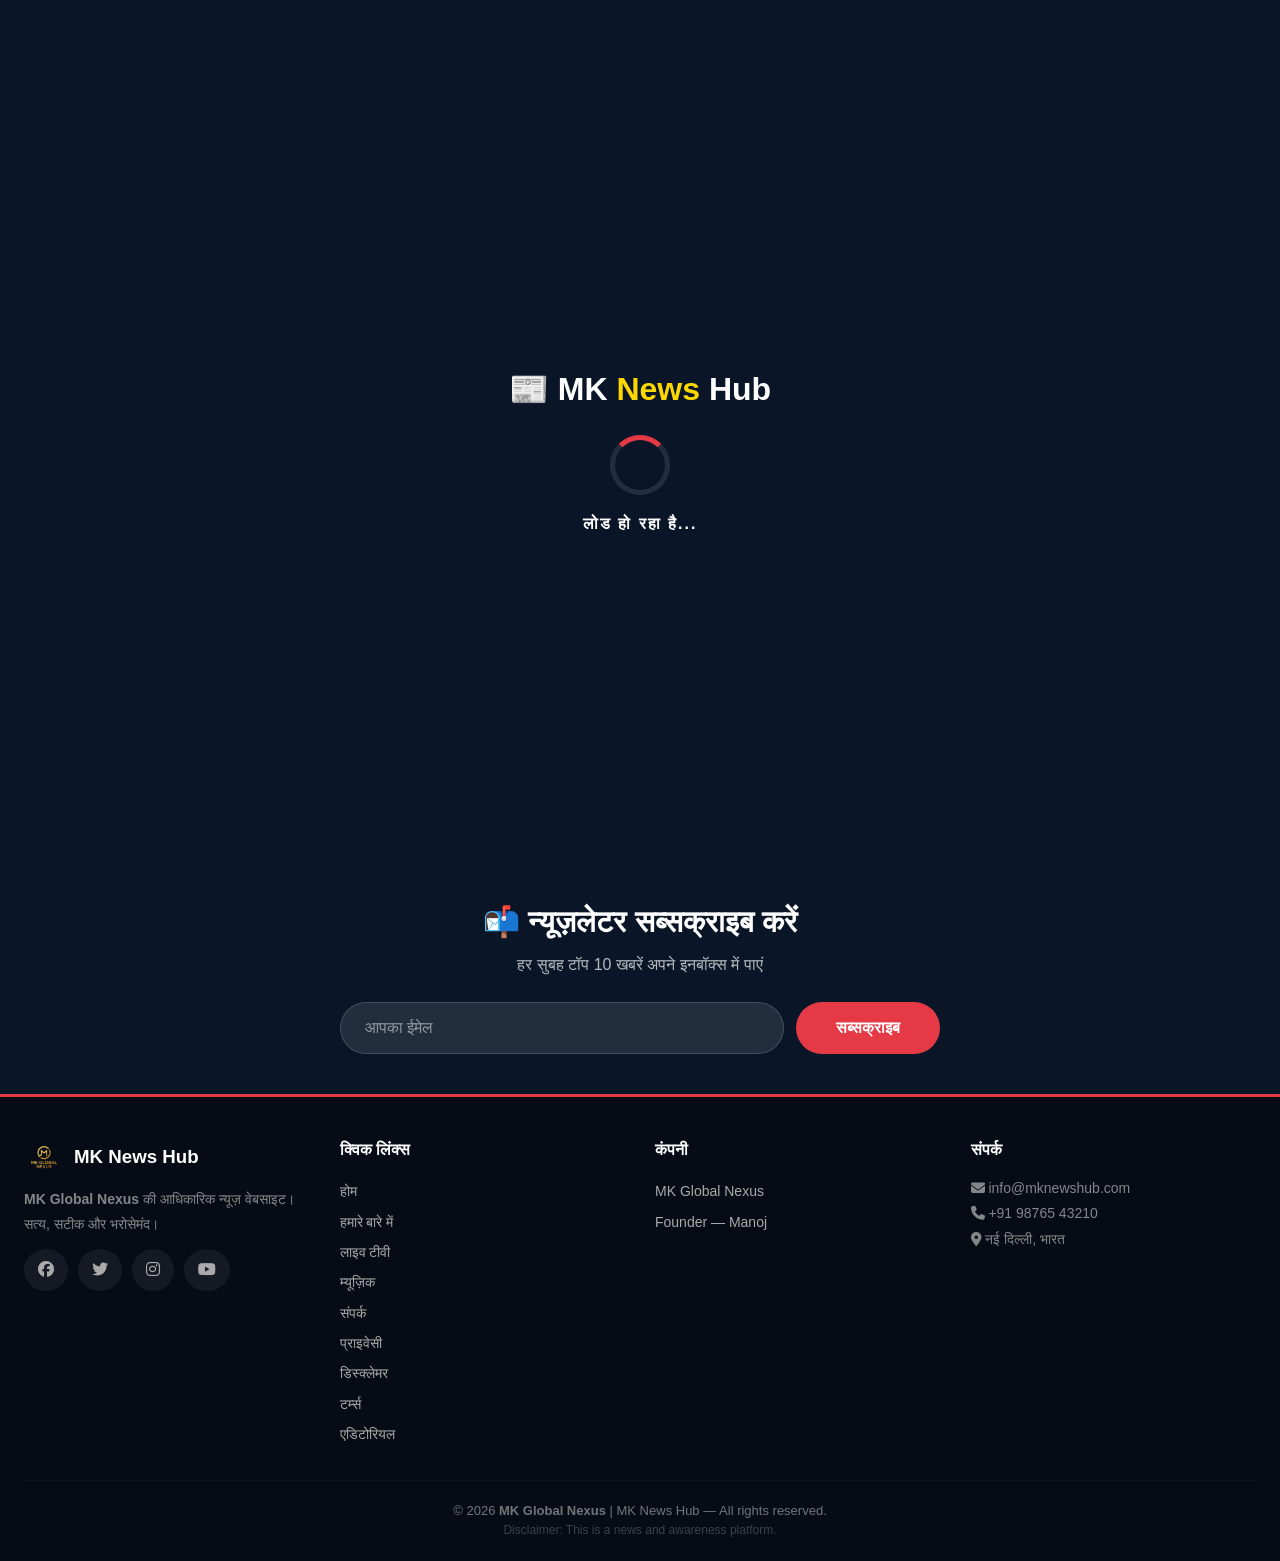
==== commit 0df00113: "Update index.html" ====
--- a/index.html
+++ b/index.html
@@ -3,29 +3,7 @@
 <head>
     <meta charset="UTF-8" />
     <meta name="viewport" content="width=device-width, initial-scale=1.0"/>
-    
-    <!-- ===== SEO OPTIMIZATION ===== -->
-    <title>MK News Hub — सबसे तेज़, सबसे सटीक न्यूज़</title>
-    <meta name="title" content="MK News Hub — सबसे तेज़, सबसे सटीक न्यूज़" />
-    <meta name="description" content="MK Global Nexus की आधिकारिक न्यूज़ वेबसाइट। साइबर अपराध, डिजिटल फ्रॉड, टेक्नोलॉजी, कानून, स्वास्थ्य और जनहित पर विश्वसनीय समाचार।" />
-    <meta name="keywords" content="MK News Hub, MK Global Nexus, न्यूज़, साइबर अपराध, डिजिटल फ्रॉड, टेक्नोलॉजी, कानून, स्वास्थ्य, जनहित, समाचार" />
-    <meta name="robots" content="index, follow" />
-    <link rel="canonical" href="https://mknewshub.com/" />
-
-    <!-- Open Graph / Facebook -->
-    <meta property="og:type" content="website" />
-    <meta property="og:url" content="https://mknewshub.com/" />
-    <meta property="og:title" content="MK News Hub — सबसे तेज़, सबसे सटीक न्यूज़" />
-    <meta property="og:description" content="MK Global Nexus की आधिकारिक न्यूज़ वेबसाइट। साइबर अपराध, डिजिटल फ्रॉड, टेक्नोलॉजी, कानून, स्वास्थ्य और जनहित पर विश्वसनीय समाचार।" />
-    <meta property="og:image" content="https://mknewshub.com/images/logo.png" />
-
-    <!-- Twitter -->
-    <meta property="twitter:card" content="summary_large_image" />
-    <meta property="twitter:url" content="https://mknewshub.com/" />
-    <meta property="twitter:title" content="MK News Hub — सबसे तेज़, सबसे सटीक न्यूज़" />
-    <meta property="twitter:description" content="MK Global Nexus की आधिकारिक न्यूज़ वेबसाइट।" />
-    <meta property="twitter:image" content="https://mknewshub.com/images/logo.png" />
-
+    <title>MK News Hub — Hindi & English News</title>
     <link rel="stylesheet" href="style.css" />
     <link rel="stylesheet" href="https://cdnjs.cloudflare.com/ajax/libs/font-awesome/6.5.0/css/all.min.css" />
 </head>
@@ -38,7 +16,7 @@
         <p>लोड हो रहा है...</p>
     </div>
 
-    <!-- 🔝 टॉप बार -->
+    <!-- ===== TOP BAR ===== -->
     <div class="top-bar">
         <div class="container">
             <span><i class="fas fa-clock"></i> <span id="live-time"></span></span>
@@ -46,8 +24,8 @@
         </div>
     </div>
 
-    <!-- 📰 हेडर -->
-    <header id="mainHeader">
+    <!-- ===== HEADER ===== -->
+    <header>
         <div class="container">
             <div class="logo" style="display:flex;align-items:center;gap:12px;">
                 <img src="images/logo.png" alt="MK Global Nexus Logo" style="height:50px;width:auto;" onerror="this.style.display='none'" />
@@ -71,23 +49,30 @@
         </div>
     </header>
 
-    <!-- 🧭 नेविगेशन -->
+    <!-- ===== NAVIGATION ===== -->
     <nav class="main-nav" id="mainNav">
         <div class="container">
-            <a href="index.html" data-category="होम" class="active"><i class="fas fa-home"></i> होम</a>
-            <a href="#" data-category="राजनीति"><i class="fas fa-landmark"></i> राजनीति</a>
-            <a href="#" data-category="टेक्नोलॉजी"><i class="fas fa-microchip"></i> टेक</a>
-            <a href="#" data-category="खेल"><i class="fas fa-football"></i> खेल</a>
-            <a href="#" data-category="मनोरंजन"><i class="fas fa-film"></i> मनोरंजन</a>
-            <a href="#" data-category="दुनिया"><i class="fas fa-globe-asia"></i> दुनिया</a>
-            <a href="#" data-category="बिजनेस"><i class="fas fa-chart-line"></i> बिजनेस</a>
+            <a href="index.html" class="active"><i class="fas fa-home"></i> होम</a>
             <a href="about.html"><i class="fas fa-info-circle"></i> हमारे बारे में</a>
             <a href="livetv.html"><i class="fas fa-tv"></i> लाइव टीवी</a>
             <a href="music.html"><i class="fas fa-music"></i> म्यूज़िक</a>
+            <a href="contact.html"><i class="fas fa-envelope"></i> संपर्क</a>
         </div>
     </nav>
 
-    <!-- 🔍 सर्च बार -->
+    <!-- ===== LANGUAGE TABS (Hindi / English) ===== -->
+    <div class="lang-tabs" style="background:var(--card-bg);border-bottom:2px solid var(--accent);padding:10px 0;position:sticky;top:130px;z-index:998;">
+        <div class="container" style="display:flex;gap:12px;flex-wrap:wrap;">
+            <button class="lang-btn active" data-lang="hindi" style="padding:10px 30px;border:2px solid var(--accent);border-radius:30px;background:var(--accent);color:white;font-weight:700;cursor:pointer;font-size:16px;transition:0.3s;">
+                <i class="fas fa-language"></i> 🇮🇳 हिंदी
+            </button>
+            <button class="lang-btn" data-lang="english" style="padding:10px 30px;border:2px solid #e5e7eb;border-radius:30px;background:var(--card-bg);color:var(--text);font-weight:700;cursor:pointer;font-size:16px;transition:0.3s;">
+                <i class="fas fa-language"></i> 🇬🇧 English
+            </button>
+        </div>
+    </div>
+
+    <!-- ===== SEARCH BAR ===== -->
     <div class="search-bar" style="padding:12px 0;background:var(--secondary);border-bottom:2px solid var(--accent);">
         <div class="container" style="display:flex;gap:10px;flex-wrap:wrap;">
             <input type="text" id="searchInput" placeholder="🔍 न्यूज़ खोजें..." 
@@ -99,7 +84,7 @@
         </div>
     </div>
 
-    <!-- 🔴 ब्रेकिंग न्यूज़ टिकर -->
+    <!-- ===== BREAKING NEWS TICKER ===== -->
     <div class="breaking-ticker" style="background:#0a1628;color:white;padding:8px 0;overflow:hidden;border-bottom:2px solid #e63946;">
         <div class="container" style="display:flex;align-items:center;gap:20px;">
             <span style="background:#e63946;padding:4px 16px;border-radius:30px;font-weight:700;font-size:13px;white-space:nowrap;">
@@ -113,7 +98,7 @@
         </div>
     </div>
 
-    <!-- 🔥 फीचर्ड सेक्शन -->
+    <!-- ===== FEATURED SECTION ===== -->
     <section class="featured" id="featuredSection">
         <div class="container">
             <h2 class="section-title"><i class="fas fa-fire" style="color:#ff6b35;"></i> ट्रेंडिंग</h2>
@@ -123,7 +108,7 @@
         </div>
     </section>
 
-    <!-- 📰 मुख्य न्यूज़ ग्रिड -->
+    <!-- ===== MAIN NEWS GRID ===== -->
     <main class="container">
         <div class="news-header">
             <h2 class="section-title"><i class="fas fa-newspaper"></i> <span id="category-title">ताज़ा ख़बरें</span></h2>
@@ -134,7 +119,7 @@
         </div>
     </main>
 
-    <!-- 📬 न्यूज़लेटर -->
+    <!-- ===== NEWSLETTER ===== -->
     <section class="newsletter">
         <div class="container">
             <div class="newsletter-box">
@@ -148,21 +133,19 @@
         </div>
     </section>
 
-    <!-- ===== BACK TO TOP BUTTON ===== -->
-    <button class="back-to-top" id="backToTop" title="ऊपर जाएं">
-        <i class="fas fa-chevron-up"></i>
-    </button>
+    <!-- ===== BACK TO TOP ===== -->
+    <button class="back-to-top" id="backToTop"><i class="fas fa-chevron-up"></i></button>
 
     <!-- ===== FLOATING SOCIAL ICONS ===== -->
     <div class="floating-social">
-        <a href="#" class="fs-fb" target="_blank" title="Facebook"><i class="fab fa-facebook-f"></i></a>
-        <a href="#" class="fs-tw" target="_blank" title="Twitter"><i class="fab fa-x-twitter"></i></a>
-        <a href="#" class="fs-ig" target="_blank" title="Instagram"><i class="fab fa-instagram"></i></a>
-        <a href="#" class="fs-yt" target="_blank" title="YouTube"><i class="fab fa-youtube"></i></a>
-        <a href="#" class="fs-wa" target="_blank" title="WhatsApp"><i class="fab fa-whatsapp"></i></a>
+        <a href="#" class="fs-fb"><i class="fab fa-facebook-f"></i></a>
+        <a href="#" class="fs-tw"><i class="fab fa-x-twitter"></i></a>
+        <a href="#" class="fs-ig"><i class="fab fa-instagram"></i></a>
+        <a href="#" class="fs-yt"><i class="fab fa-youtube"></i></a>
+        <a href="#" class="fs-wa"><i class="fab fa-whatsapp"></i></a>
     </div>
 
-    <!-- 🔗 फूटर -->
+    <!-- ===== FOOTER ===== -->
     <footer>
         <div class="container">
             <div class="footer-grid">
@@ -186,32 +169,26 @@
                     <a href="livetv.html">लाइव टीवी</a>
                     <a href="music.html">म्यूज़िक</a>
                     <a href="contact.html">संपर्क</a>
-                    <a href="privacy.html">प्राइवेसी पॉलिसी</a>
+                    <a href="privacy.html">प्राइवेसी</a>
                     <a href="disclaimer.html">डिस्क्लेमर</a>
-                    <a href="terms.html">टर्म्स & कंडीशंस</a>
-                    <a href="editorial.html">एडिटोरियल पॉलिसी</a>
+                    <a href="terms.html">टर्म्स</a>
+                    <a href="editorial.html">एडिटोरियल</a>
                 </div>
                 <div class="footer-col">
                     <h4>कंपनी</h4>
                     <a href="about.html">MK Global Nexus</a>
                     <a href="about.html">Founder — Manoj</a>
-                    <a href="editorial.html">Editorial Policy</a>
-                    <a href="privacy.html">Privacy Policy</a>
-                    <a href="terms.html">Terms & Conditions</a>
-                    <a href="disclaimer.html">Disclaimer</a>
                 </div>
                 <div class="footer-col">
                     <h4>संपर्क</h4>
-                    <p><i class="fas fa-envelope"></i> mkxnewsdesk@gmail.com</p>
-                    <p><i class="fas fa-phone"></i> +91 8003029006</p>
-                    <p><i class="fas fa-map-marker-alt"></i> kota Rajasthan, भारत</p>
+                    <p><i class="fas fa-envelope"></i> info@mknewshub.com</p>
+                    <p><i class="fas fa-phone"></i> +91 98765 43210</p>
+                    <p><i class="fas fa-map-marker-alt"></i> नई दिल्ली, भारत</p>
                 </div>
             </div>
             <div class="footer-bottom">
-                <p>&copy; 2026 <strong>MK Global Nexus</strong> | MK News Hub — All rights reserved. | Made with ❤️ in India</p>
-                <p style="font-size:12px;opacity:0.5;margin-top:4px;">
-                    <strong>Disclaimer:</strong> This is a news and awareness platform. All content is for informational purposes only.
-                </p>
+                <p>&copy; 2026 <strong>MK Global Nexus</strong> | MK News Hub — All rights reserved.</p>
+                <p style="font-size:12px;opacity:0.5;">Disclaimer: This is a news and awareness platform.</p>
             </div>
         </div>
     </footer>
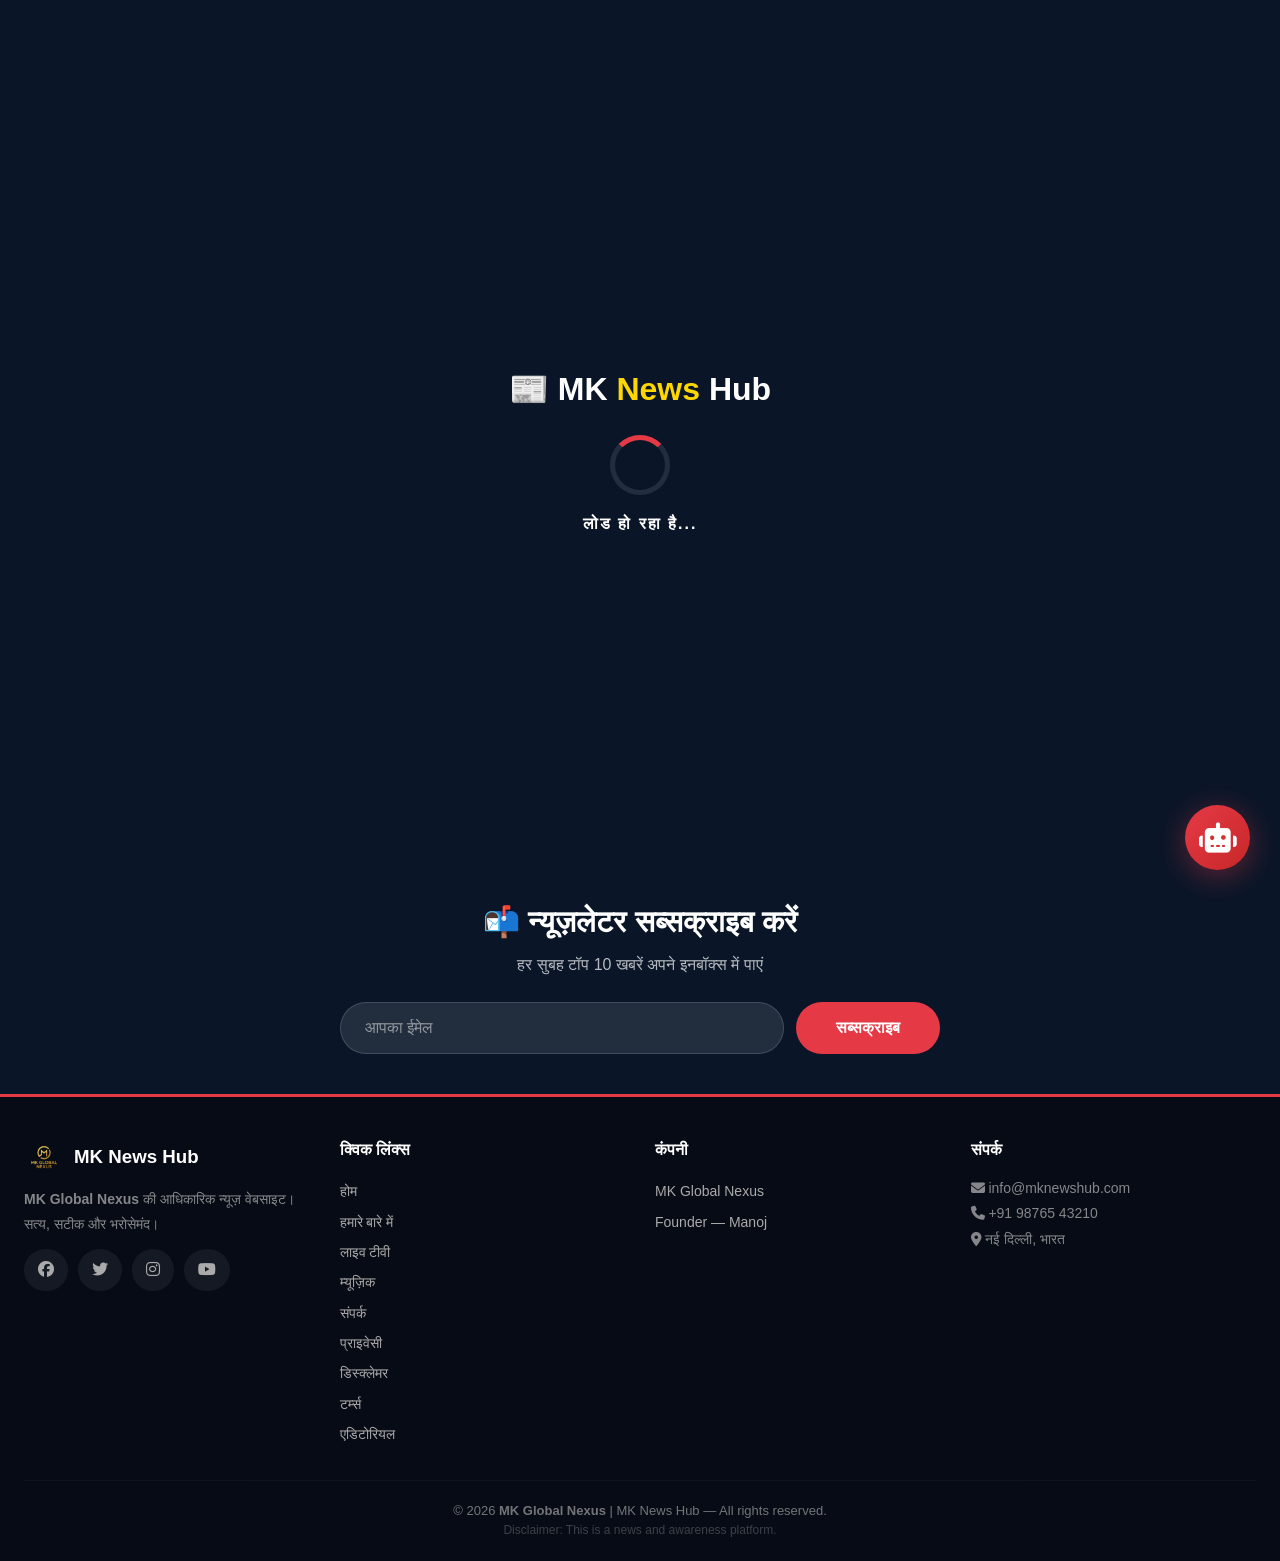
==== commit 40e1bd44: "Update index.html" ====
--- a/index.html
+++ b/index.html
@@ -144,6 +144,33 @@
         <a href="#" class="fs-yt"><i class="fab fa-youtube"></i></a>
         <a href="#" class="fs-wa"><i class="fab fa-whatsapp"></i></a>
     </div>
+
+    <!-- ===== AI CHATBOT ===== -->
+    <div id="chatbot" style="position:fixed;bottom:100px;right:20px;width:380px;max-width:90%;background:var(--card-bg);border-radius:20px;box-shadow:0 20px 60px rgba(0,0,0,0.3);display:none;z-index:9999;border:1px solid var(--accent);overflow:hidden;max-height:500px;">
+        <div style="background:linear-gradient(135deg,var(--accent),#c62828);color:white;padding:16px 20px;display:flex;justify-content:space-between;align-items:center;">
+            <span style="font-weight:700;font-size:18px;"><i class="fas fa-robot" style="margin-right:10px;"></i> AI News Assistant</span>
+            <button onclick="document.getElementById('chatbot').style.display='none'" style="background:rgba(255,255,255,0.2);border:none;color:white;width:32px;height:32px;border-radius:50%;cursor:pointer;font-size:18px;">✕</button>
+        </div>
+        <div id="chatMessages" style="height:300px;overflow-y:auto;padding:16px;font-size:14px;color:var(--text);background:var(--light);">
+            <div style="display:flex;gap:10px;margin-bottom:10px;">
+                <div style="background:var(--card-bg);padding:12px 16px;border-radius:12px;max-width:85%;box-shadow:0 2px 8px rgba(0,0,0,0.05);">
+                    👋 Namaste! Main aapki news madad kar sakta hoon.<br/>
+                    <span style="font-size:12px;color:var(--text-light);">Ask me about today's top stories!</span>
+                </div>
+            </div>
+        </div>
+        <div style="padding:12px 16px;border-top:1px solid #e5e7eb;display:flex;gap:10px;background:var(--card-bg);">
+            <input id="chatInput" type="text" placeholder="Type your question..." style="flex:1;padding:12px 18px;border:2px solid #e5e7eb;border-radius:30px;font-size:14px;outline:none;background:var(--light);color:var(--text);transition:0.3s;" />
+            <button onclick="sendChatMessage()" style="background:var(--accent);color:white;border:none;padding:12px 22px;border-radius:30px;cursor:pointer;font-weight:700;transition:0.3s;">
+                <i class="fas fa-paper-plane"></i>
+            </button>
+        </div>
+    </div>
+
+    <!-- Chatbot Open Button -->
+    <button onclick="document.getElementById('chatbot').style.display='block'" style="position:fixed;bottom:30px;right:30px;width:65px;height:65px;background:linear-gradient(135deg,var(--accent),#c62828);color:white;border:none;border-radius:50%;font-size:30px;cursor:pointer;z-index:9999;box-shadow:0 6px 30px rgba(230,57,70,0.4);transition:0.3s;display:flex;align-items:center;justify-content:center;">
+        <i class="fas fa-robot"></i>
+    </button>
 
     <!-- ===== FOOTER ===== -->
     <footer>
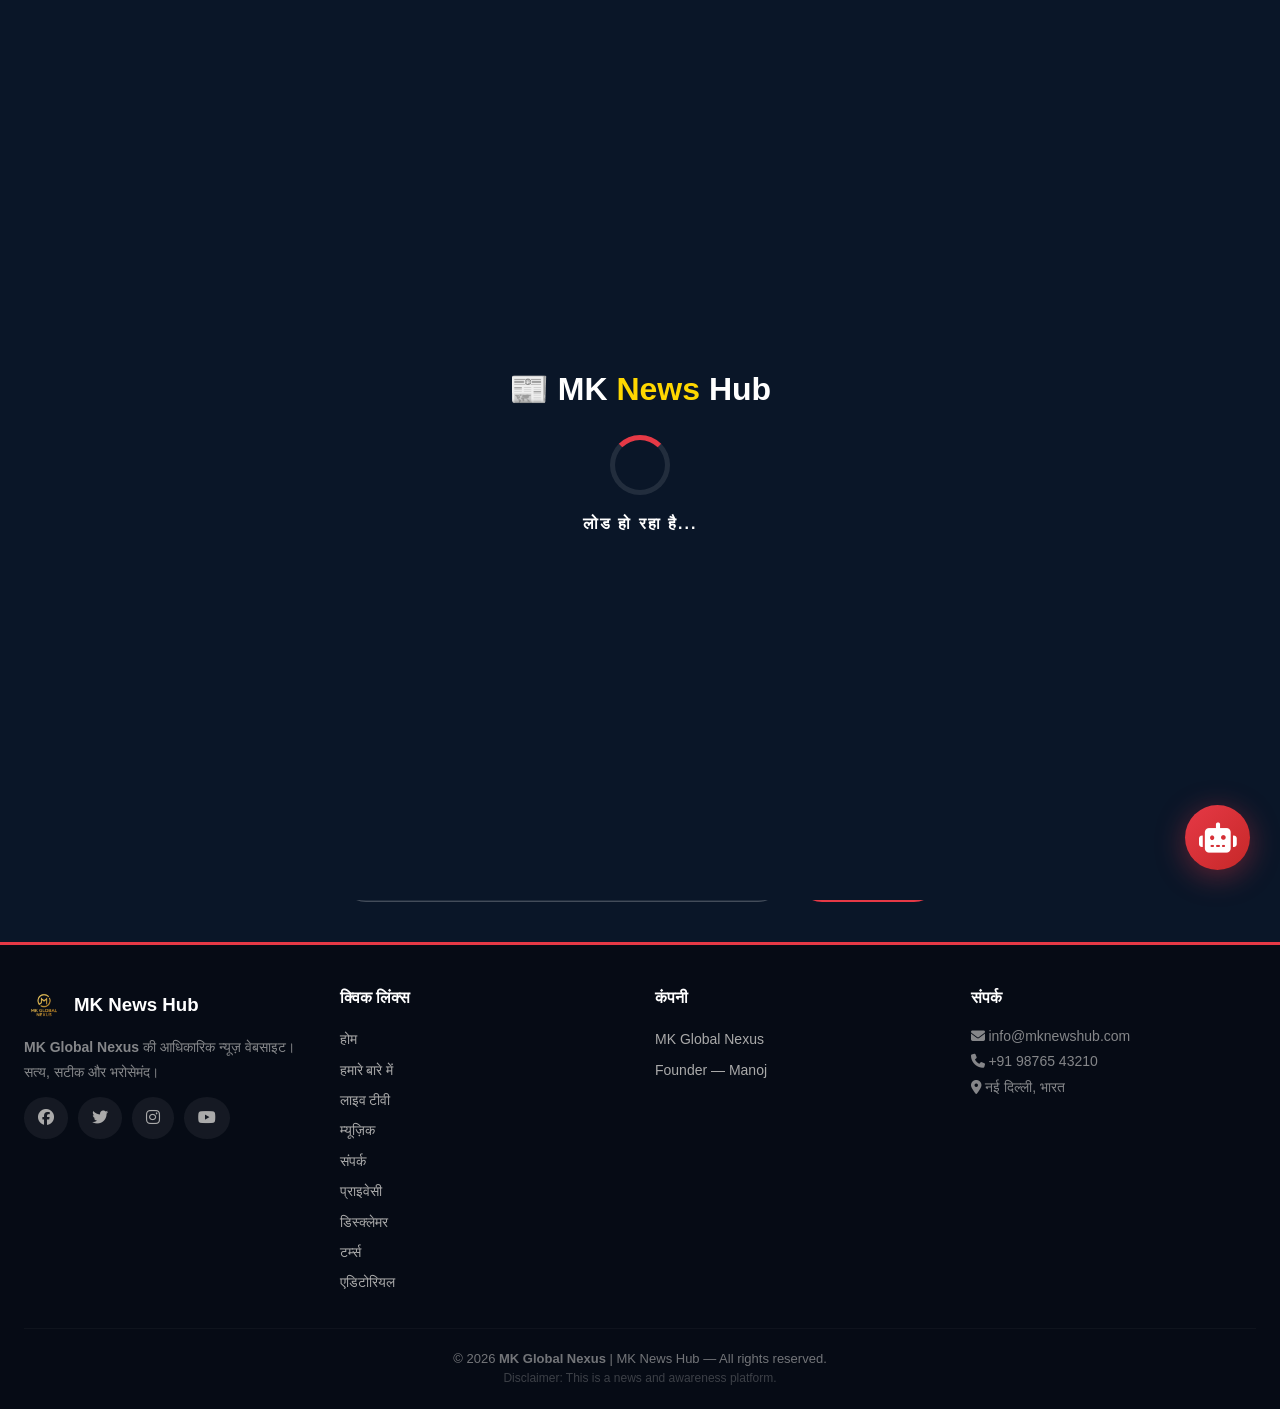
==== commit e4b84537: "Update index.html" ====
--- a/index.html
+++ b/index.html
@@ -60,7 +60,7 @@
         </div>
     </nav>
 
-    <!-- ===== LANGUAGE TABS (Hindi / English) ===== -->
+    <!-- ===== LANGUAGE TABS ===== -->
     <div class="lang-tabs" style="background:var(--card-bg);border-bottom:2px solid var(--accent);padding:10px 0;position:sticky;top:130px;z-index:998;">
         <div class="container" style="display:flex;gap:12px;flex-wrap:wrap;">
             <button class="lang-btn active" data-lang="hindi" style="padding:10px 30px;border:2px solid var(--accent);border-radius:30px;background:var(--accent);color:white;font-weight:700;cursor:pointer;font-size:16px;transition:0.3s;">
--- a/style.css
+++ b/style.css
@@ -1,17 +1,14 @@
 /* ============================================================
-   🎨 MK NEWS HUB — PROFESSIONAL DESIGN
+   🎨 MK NEWS HUB — COMPLETE STYLE
    ============================================================ */
 
-/* ===== ROOT VARIABLES ===== */
 :root {
     --primary: #0a1628;
     --secondary: #0f1f3a;
     --accent: #e63946;
     --accent-dark: #c62828;
     --gold: #ffd700;
-    --gold-light: #ffed4a;
     --light: #f0f4ff;
-    --dark: #0b0e1a;
     --card-bg: #ffffff;
     --text: #1a1a2e;
     --text-light: #6b7280;
@@ -24,7 +21,6 @@
     --font: 'Segoe UI', -apple-system, BlinkMacSystemFont, 'Helvetica Neue', sans-serif;
 }
 
-/* ===== DARK MODE ===== */
 [data-theme="dark"] {
     --primary: #0b0e1a;
     --secondary: #141b2d;
@@ -37,16 +33,8 @@
     --shadow-hover: 0 16px 48px rgba(0, 0, 0, 0.6);
 }
 
-/* ===== RESET & BASE ===== */
-* {
-    margin: 0;
-    padding: 0;
-    box-sizing: border-box;
-}
-
-html {
-    scroll-behavior: smooth;
-}
+* { margin: 0; padding: 0; box-sizing: border-box; }
+html { scroll-behavior: smooth; }
 
 body {
     font-family: var(--font);
@@ -57,40 +45,16 @@
     -webkit-font-smoothing: antialiased;
 }
 
-.container {
-    max-width: 1280px;
-    margin: 0 auto;
-    padding: 0 24px;
-}
-
-a {
-    text-decoration: none;
-    transition: var(--transition);
-}
-
-img {
-    max-width: 100%;
-    display: block;
-}
-
-/* ===== SCROLLBAR ===== */
-::-webkit-scrollbar {
-    width: 8px;
-}
-::-webkit-scrollbar-track {
-    background: var(--light);
-}
-::-webkit-scrollbar-thumb {
-    background: var(--accent);
-    border-radius: 10px;
-}
-::-webkit-scrollbar-thumb:hover {
-    background: var(--accent-dark);
-}
-
-/* ============================================================
-   🆕 LOADING ANIMATION
-   ============================================================ */
+.container { max-width: 1280px; margin: 0 auto; padding: 0 24px; }
+a { text-decoration: none; transition: var(--transition); }
+img { max-width: 100%; display: block; }
+
+::-webkit-scrollbar { width: 8px; }
+::-webkit-scrollbar-track { background: var(--light); }
+::-webkit-scrollbar-thumb { background: var(--accent); border-radius: 10px; }
+::-webkit-scrollbar-thumb:hover { background: var(--accent-dark); }
+
+/* ===== LOADING ===== */
 .loader-wrapper {
     position: fixed;
     top: 0;
@@ -105,10 +69,7 @@
     z-index: 9999;
     transition: opacity 0.5s ease;
 }
-.loader-wrapper.hide {
-    opacity: 0;
-    pointer-events: none;
-}
+.loader-wrapper.hide { opacity: 0; pointer-events: none; }
 .loader-spinner {
     width: 60px;
     height: 60px;
@@ -117,28 +78,14 @@
     border-radius: 50%;
     animation: spin 0.8s linear infinite;
 }
-.loader-wrapper p {
-    color: white;
-    margin-top: 16px;
-    font-weight: 600;
-    letter-spacing: 2px;
-}
-.loader-wrapper .loader-logo {
-    font-size: 32px;
-    font-weight: 800;
-    color: white;
-    margin-bottom: 20px;
-}
-.loader-wrapper .loader-logo span {
-    color: #ffd700;
-}
-
-/* ============================================================
-   🆕 BACK TO TOP
-   ============================================================ */
+.loader-wrapper p { color: white; margin-top: 16px; font-weight: 600; letter-spacing: 2px; }
+.loader-wrapper .loader-logo { font-size: 32px; font-weight: 800; color: white; margin-bottom: 20px; }
+.loader-wrapper .loader-logo span { color: #ffd700; }
+
+/* ===== BACK TO TOP ===== */
 .back-to-top {
     position: fixed;
-    bottom: 30px;
+    bottom: 100px;
     right: 30px;
     width: 50px;
     height: 50px;
@@ -154,19 +101,10 @@
     z-index: 999;
     box-shadow: 0 4px 15px rgba(230,57,70,0.4);
 }
-.back-to-top.show {
-    opacity: 1;
-    visibility: visible;
-}
-.back-to-top:hover {
-    transform: translateY(-4px);
-    background: #c62828;
-    box-shadow: 0 6px 25px rgba(230,57,70,0.6);
-}
-
-/* ============================================================
-   🆕 FLOATING SOCIAL ICONS
-   ============================================================ */
+.back-to-top.show { opacity: 1; visibility: visible; }
+.back-to-top:hover { transform: translateY(-4px); background: #c62828; }
+
+/* ===== FLOATING SOCIAL ===== */
 .floating-social {
     position: fixed;
     left: 10px;
@@ -190,19 +128,15 @@
     text-decoration: none;
     box-shadow: 0 2px 10px rgba(0,0,0,0.15);
 }
-.floating-social a:hover {
-    transform: scale(1.12);
-    box-shadow: 0 4px 20px rgba(0,0,0,0.25);
-}
+.floating-social a:hover { transform: scale(1.12); }
 .floating-social .fs-fb { background: #1877F2; }
 .floating-social .fs-tw { background: #000; }
 .floating-social .fs-ig { background: radial-gradient(circle at 30% 30%, #fdf497, #fdf497, #fd5949, #d6249f, #285AEB); }
 .floating-social .fs-yt { background: #FF0000; }
 .floating-social .fs-wa { background: #25D366; }
-
-/* ============================================================
-   TOP BAR
-   ============================================================ */
+@media (max-width: 768px) { .floating-social { display: none; } }
+
+/* ===== TOP BAR ===== */
 .top-bar {
     background: var(--primary);
     color: #aaa;
@@ -212,21 +146,10 @@
     position: relative;
     z-index: 1001;
 }
-
-.top-bar .container {
-    display: flex;
-    justify-content: space-between;
-    flex-wrap: wrap;
-    gap: 8px;
-}
-
-.top-bar i {
-    margin-right: 6px;
-}
-
-/* ============================================================
-   HEADER + STICKY
-   ============================================================ */
+.top-bar .container { display: flex; justify-content: space-between; flex-wrap: wrap; gap: 8px; }
+.top-bar i { margin-right: 6px; }
+
+/* ===== HEADER ===== */
 header {
     background: var(--primary);
     color: white;
@@ -238,70 +161,19 @@
     border-bottom: 1px solid rgba(255, 255, 255, 0.05);
     transition: all 0.3s ease;
 }
-
-header.sticky {
-    padding: 10px 0;
-    box-shadow: 0 4px 30px rgba(0, 0, 0, 0.4);
-}
-
-header .container {
-    display: flex;
-    justify-content: space-between;
-    align-items: center;
-    flex-wrap: wrap;
-    gap: 12px;
-}
-
-.logo {
-    display: flex;
-    align-items: center;
-    gap: 14px;
-}
-
-.logo img {
-    height: 48px;
-    width: auto;
-    border-radius: 8px;
-}
-
-.logo-text h1 {
-    font-size: 28px;
-    font-weight: 800;
-    letter-spacing: -0.5px;
-    margin: 0;
-    line-height: 1.1;
-}
-
-.logo-text h1 span {
-    color: var(--gold);
-}
-
-.logo-text .tagline {
-    font-size: 11px;
-    opacity: 0.7;
-    font-weight: 300;
-    letter-spacing: 2px;
-    text-transform: uppercase;
-}
-
-.logo-text .brand-sub {
-    font-size: 9px;
-    color: var(--gold);
-    letter-spacing: 2px;
-    font-weight: 600;
-    margin-top: 1px;
-}
-
-.header-right {
-    display: flex;
-    align-items: center;
-    gap: 12px;
-}
-
-.dark-btn,
-.menu-btn {
-    background: rgba(255, 255, 255, 0.08);
-    border: 1px solid rgba(255, 255, 255, 0.12);
+header.sticky { padding: 10px 0; box-shadow: 0 4px 30px rgba(0, 0, 0, 0.4); }
+header .container { display: flex; justify-content: space-between; align-items: center; flex-wrap: wrap; gap: 12px; }
+
+.logo { display: flex; align-items: center; gap: 14px; }
+.logo img { height: 48px; width: auto; border-radius: 8px; }
+.logo h1 { font-size: 28px; font-weight: 800; letter-spacing: -0.5px; margin: 0; }
+.logo h1 span { color: var(--gold); }
+.logo small { font-size: 11px; opacity: 0.7; font-weight: 300; letter-spacing: 2px; text-transform: uppercase; }
+
+.header-right { display: flex; align-items: center; gap: 12px; }
+.dark-btn, .menu-btn {
+    background: rgba(255,255,255,0.08);
+    border: 1px solid rgba(255,255,255,0.12);
     color: white;
     width: 42px;
     height: 42px;
@@ -313,16 +185,9 @@
     align-items: center;
     justify-content: center;
 }
-
-.dark-btn:hover,
-.menu-btn:hover {
-    background: rgba(255, 255, 255, 0.18);
-    transform: scale(1.05);
-}
-
-/* ============================================================
-   NAVIGATION
-   ============================================================ */
+.dark-btn:hover, .menu-btn:hover { background: rgba(255,255,255,0.18); transform: scale(1.05); }
+
+/* ===== NAVIGATION ===== */
 .main-nav {
     background: var(--secondary);
     border-bottom: 2px solid var(--accent);
@@ -330,7 +195,6 @@
     top: 78px;
     z-index: 999;
 }
-
 .main-nav .container {
     display: flex;
     gap: 4px;
@@ -338,11 +202,7 @@
     padding: 6px 24px;
     scrollbar-width: none;
 }
-
-.main-nav .container::-webkit-scrollbar {
-    display: none;
-}
-
+.main-nav .container::-webkit-scrollbar { display: none; }
 .main-nav a {
     color: #bbb;
     text-decoration: none;
@@ -356,38 +216,18 @@
     align-items: center;
     gap: 8px;
 }
-
-.main-nav a i {
-    font-size: 14px;
-}
-
-.main-nav a:hover {
-    background: rgba(255, 255, 255, 0.06);
-    color: white;
-}
-
-.main-nav a.active {
-    background: var(--accent);
-    color: white;
-    box-shadow: 0 4px 15px rgba(230, 57, 70, 0.3);
-}
-
-/* ============================================================
-   SEARCH BAR
-   ============================================================ */
+.main-nav a i { font-size: 14px; }
+.main-nav a:hover { background: rgba(255,255,255,0.06); color: white; }
+.main-nav a.active { background: var(--accent); color: white; box-shadow: 0 4px 15px rgba(230,57,70,0.3); }
+
+/* ===== SEARCH BAR ===== */
 .search-bar {
     padding: 14px 0;
     background: var(--card-bg);
     border-bottom: 1px solid rgba(0, 0, 0, 0.06);
     box-shadow: 0 2px 10px rgba(0, 0, 0, 0.04);
 }
-
-.search-bar .container {
-    display: flex;
-    gap: 12px;
-    flex-wrap: wrap;
-}
-
+.search-bar .container { display: flex; gap: 12px; flex-wrap: wrap; }
 .search-bar input {
     flex: 1;
     padding: 14px 24px;
@@ -400,12 +240,7 @@
     color: var(--text);
     transition: var(--transition);
 }
-
-.search-bar input:focus {
-    border-color: var(--accent);
-    box-shadow: 0 0 0 4px rgba(230, 57, 70, 0.12);
-}
-
+.search-bar input:focus { border-color: var(--accent); box-shadow: 0 0 0 4px rgba(230,57,70,0.12); }
 .search-bar button {
     background: var(--accent);
     color: white;
@@ -420,16 +255,9 @@
     align-items: center;
     gap: 10px;
 }
-
-.search-bar button:hover {
-    background: var(--accent-dark);
-    transform: scale(1.02);
-    box-shadow: 0 4px 20px rgba(230, 57, 70, 0.3);
-}
-
-/* ============================================================
-   BREAKING TICKER
-   ============================================================ */
+.search-bar button:hover { background: var(--accent-dark); transform: scale(1.02); box-shadow: 0 4px 20px rgba(230,57,70,0.3); }
+
+/* ===== BREAKING TICKER ===== */
 .breaking-ticker {
     background: var(--primary);
     color: white;
@@ -437,13 +265,7 @@
     overflow: hidden;
     border-bottom: 2px solid var(--accent);
 }
-
-.breaking-ticker .container {
-    display: flex;
-    align-items: center;
-    gap: 20px;
-}
-
+.breaking-ticker .container { display: flex; align-items: center; gap: 20px; }
 .breaking-ticker .live-label {
     background: var(--accent);
     padding: 4px 16px;
@@ -456,7 +278,6 @@
     gap: 8px;
     flex-shrink: 0;
 }
-
 .breaking-ticker .live-label .dot {
     width: 8px;
     height: 8px;
@@ -465,12 +286,7 @@
     animation: blink 1s infinite;
     display: inline-block;
 }
-
-.breaking-ticker .ticker-text {
-    overflow: hidden;
-    flex: 1;
-}
-
+.breaking-ticker .ticker-text { overflow: hidden; flex: 1; }
 .breaking-ticker .ticker-text p {
     margin: 0;
     white-space: nowrap;
@@ -479,9 +295,7 @@
     font-size: 15px;
 }
 
-/* ============================================================
-   SECTION TITLE
-   ============================================================ */
+/* ===== SECTION TITLE ===== */
 .section-title {
     font-size: 26px;
     font-weight: 800;
@@ -491,24 +305,15 @@
     gap: 12px;
     color: var(--text);
 }
-
-.section-title i {
-    color: var(--accent);
-}
-
-/* ============================================================
-   FEATURED
-   ============================================================ */
-.featured {
-    padding: 10px 0 20px;
-}
-
+.section-title i { color: var(--accent); }
+
+/* ===== FEATURED ===== */
+.featured { padding: 10px 0 20px; }
 .featured-grid {
     display: grid;
     grid-template-columns: 2fr 1fr;
     gap: 24px;
 }
-
 .featured-card {
     background: var(--card-bg);
     border-radius: var(--radius);
@@ -517,26 +322,15 @@
     transition: var(--transition);
     position: relative;
 }
-
-.featured-card:hover {
-    transform: translateY(-4px);
-    box-shadow: var(--shadow-hover);
-}
-
-.featured-card img {
-    width: 100%;
-    height: 320px;
-    object-fit: cover;
-}
-
+.featured-card:hover { transform: translateY(-4px); box-shadow: var(--shadow-hover); }
+.featured-card img { width: 100%; height: 320px; object-fit: cover; }
 .featured-card .featured-content {
     padding: 24px 28px 28px;
-    background: linear-gradient(to top, rgba(0, 0, 0, 0.85) 0%, transparent 100%);
+    background: linear-gradient(to top, rgba(0,0,0,0.85) 0%, transparent 100%);
     color: white;
     margin-top: -100px;
     position: relative;
 }
-
 .featured-card .featured-content .category-tag {
     background: var(--accent);
     padding: 3px 16px;
@@ -548,87 +342,12 @@
     text-transform: uppercase;
     letter-spacing: 0.5px;
 }
-
-.featured-card .featured-content h3 {
-    font-size: 22px;
-    font-weight: 700;
-    line-height: 1.3;
-    margin-bottom: 6px;
-}
-
-.featured-card .featured-content p {
-    opacity: 0.8;
-    font-size: 14px;
-}
-
-.featured-card .featured-content a {
-    color: var(--gold);
-    font-weight: 700;
-    text-decoration: none;
-}
-
-.featured-card .featured-content a:hover {
-    color: var(--gold-light);
-}
-
-/* Featured Side */
-.featured-side {
-    display: flex;
-    flex-direction: column;
-    gap: 16px;
-}
-
-.featured-side .side-card {
-    display: flex;
-    gap: 14px;
-    align-items: center;
-    padding: 14px 18px;
-    background: var(--card-bg);
-    border-radius: var(--radius-sm);
-    box-shadow: var(--shadow);
-    transition: var(--transition);
-    cursor: pointer;
-}
-
-.featured-side .side-card:hover {
-    transform: translateX(4px);
-    box-shadow: var(--shadow-hover);
-}
-
-.featured-side .side-card img {
-    width: 100px;
-    height: 70px;
-    object-fit: cover;
-    border-radius: 8px;
-    flex-shrink: 0;
-}
-
-.featured-side .side-card .side-info span {
-    font-size: 11px;
-    color: var(--accent);
-    font-weight: 700;
-}
-
-.featured-side .side-card .side-info h4 {
-    font-size: 14px;
-    margin: 2px 0 4px;
-    line-height: 1.3;
-}
-
-.featured-side .side-card .side-info a {
-    font-size: 12px;
-    color: var(--accent);
-    font-weight: 600;
-    text-decoration: none;
-}
-
-.featured-side .side-card .side-info a:hover {
-    color: var(--accent-dark);
-}
-
-/* ============================================================
-   NEWS GRID
-   ============================================================ */
+.featured-card .featured-content h3 { font-size: 22px; font-weight: 700; line-height: 1.3; margin-bottom: 6px; }
+.featured-card .featured-content p { opacity: 0.8; font-size: 14px; }
+.featured-card .featured-content a { color: var(--gold); font-weight: 700; }
+.featured-card .featured-content a:hover { color: var(--gold-light); }
+
+/* ===== NEWS GRID ===== */
 .news-header {
     display: flex;
     justify-content: space-between;
@@ -636,7 +355,6 @@
     flex-wrap: wrap;
     margin: 30px 0 18px;
 }
-
 .news-count {
     font-size: 13px;
     color: var(--text-light);
@@ -647,9 +365,7 @@
     font-weight: 600;
     transition: all 0.3s ease;
 }
-.news-count.pulse {
-    animation: pulse 0.5s ease;
-}
+.news-count.pulse { animation: pulse 0.5s ease; }
 
 .news-grid {
     display: grid;
@@ -657,36 +373,18 @@
     gap: 28px;
     margin-bottom: 40px;
 }
-
 .news-card {
     background: var(--card-bg);
     border-radius: var(--radius);
     overflow: hidden;
     box-shadow: var(--shadow);
     transition: var(--transition);
-    border: 1px solid rgba(0, 0, 0, 0.04);
-}
-
-.news-card:hover {
-    transform: translateY(-6px);
-    box-shadow: var(--shadow-hover);
-}
-
-.news-card img {
-    width: 100%;
-    height: 200px;
-    object-fit: cover;
-    transition: var(--transition);
-}
-
-.news-card:hover img {
-    transform: scale(1.02);
-}
-
-.news-card .content {
-    padding: 20px 22px 24px;
-}
-
+    border: 1px solid rgba(0,0,0,0.04);
+}
+.news-card:hover { transform: translateY(-6px); box-shadow: var(--shadow-hover); }
+.news-card img { width: 100%; height: 200px; object-fit: cover; transition: var(--transition); }
+.news-card:hover img { transform: scale(1.02); }
+.news-card .content { padding: 20px 22px 24px; }
 .news-card .category {
     background: var(--secondary);
     color: white;
@@ -699,7 +397,6 @@
     letter-spacing: 0.5px;
     text-transform: uppercase;
 }
-
 .news-card h3 {
     font-size: 18px;
     line-height: 1.4;
@@ -710,7 +407,6 @@
     -webkit-box-orient: vertical;
     overflow: hidden;
 }
-
 .news-card p {
     color: var(--text-light);
     font-size: 14px;
@@ -720,7 +416,6 @@
     -webkit-box-orient: vertical;
     overflow: hidden;
 }
-
 .news-card .read-more {
     display: inline-block;
     margin-top: 12px;
@@ -729,90 +424,20 @@
     text-decoration: none;
     transition: var(--transition);
 }
-
-.news-card .read-more:hover {
-    color: var(--accent-dark);
-    transform: translateX(4px);
-}
-
-.news-card .social-share {
-    margin: 10px 0;
-    display: flex;
-    gap: 8px;
-    flex-wrap: wrap;
-}
-
-.news-card .social-share a {
-    padding: 4px 14px;
-    border-radius: 20px;
-    font-size: 12px;
-    text-decoration: none;
-    display: inline-flex;
-    align-items: center;
-    gap: 6px;
-    font-weight: 600;
-    transition: var(--transition);
-}
-
-.news-card .social-share a:hover {
-    transform: scale(1.05);
-}
-
-.news-card .social-share .twitter {
-    background: #1DA1F2;
-    color: white;
-}
-.news-card .social-share .facebook {
-    background: #1877F2;
-    color: white;
-}
-.news-card .social-share .whatsapp {
-    background: #25D366;
-    color: white;
-}
-
-.news-card .time {
-    color: var(--text-muted);
-    font-size: 12px;
-    margin-top: 12px;
-    display: block;
-}
-
-/* ============================================================
-   NEWSLETTER
-   ============================================================ */
+.news-card .read-more:hover { color: var(--accent-dark); transform: translateX(4px); }
+.news-card .time { color: var(--text-muted); font-size: 12px; margin-top: 12px; display: block; }
+
+/* ===== NEWSLETTER ===== */
 .newsletter {
     padding: 50px 0 40px;
     background: var(--primary);
     color: white;
     margin-top: 20px;
 }
-
-.newsletter-box {
-    text-align: center;
-    max-width: 600px;
-    margin: 0 auto;
-}
-
-.newsletter-box h3 {
-    font-size: 30px;
-    font-weight: 800;
-    margin-bottom: 6px;
-}
-
-.newsletter-box p {
-    opacity: 0.7;
-    margin-bottom: 24px;
-    font-size: 16px;
-}
-
-.newsletter-box form {
-    display: flex;
-    gap: 12px;
-    flex-wrap: wrap;
-    justify-content: center;
-}
-
+.newsletter-box { text-align: center; max-width: 600px; margin: 0 auto; }
+.newsletter-box h3 { font-size: 30px; font-weight: 800; margin-bottom: 6px; }
+.newsletter-box p { opacity: 0.7; margin-bottom: 24px; font-size: 16px; }
+.newsletter-box form { display: flex; gap: 12px; flex-wrap: wrap; justify-content: center; }
 .newsletter-box input {
     flex: 1;
     min-width: 220px;
@@ -821,20 +446,12 @@
     border-radius: 50px;
     font-size: 16px;
     outline: none;
-    background: rgba(255, 255, 255, 0.1);
-    color: white;
-    border: 1px solid rgba(255, 255, 255, 0.15);
-}
-
-.newsletter-box input::placeholder {
-    color: rgba(255, 255, 255, 0.5);
-}
-
-.newsletter-box input:focus {
-    background: rgba(255, 255, 255, 0.15);
-    border-color: var(--gold);
-}
-
+    background: rgba(255,255,255,0.1);
+    color: white;
+    border: 1px solid rgba(255,255,255,0.15);
+}
+.newsletter-box input::placeholder { color: rgba(255,255,255,0.5); }
+.newsletter-box input:focus { background: rgba(255,255,255,0.15); border-color: var(--gold); }
 .newsletter-box button {
     padding: 16px 40px;
     background: var(--accent);
@@ -846,43 +463,23 @@
     cursor: pointer;
     transition: var(--transition);
 }
-
-.newsletter-box button:hover {
-    background: var(--gold);
-    color: var(--primary);
-    transform: scale(1.03);
-}
-
-/* ============================================================
-   FOOTER
-   ============================================================ */
+.newsletter-box button:hover { background: var(--gold); color: var(--primary); transform: scale(1.03); }
+
+/* ===== FOOTER ===== */
 footer {
     background: #060b15;
     color: #bbb;
     padding: 40px 0 20px;
     border-top: 3px solid var(--accent);
 }
-
 .footer-grid {
     display: grid;
-    grid-template-columns: repeat(auto-fit, minmax(220px, 1fr));
+    grid-template-columns: repeat(auto-fit, minmax(200px, 1fr));
     gap: 30px;
     margin-bottom: 30px;
 }
-
-.footer-col h3,
-.footer-col h4 {
-    color: white;
-    margin-bottom: 14px;
-    font-weight: 700;
-}
-
-.footer-col p {
-    opacity: 0.7;
-    font-size: 14px;
-    line-height: 1.8;
-}
-
+.footer-col h3, .footer-col h4 { color: white; margin-bottom: 14px; font-weight: 700; }
+.footer-col p { opacity: 0.7; font-size: 14px; line-height: 1.8; }
 .footer-col a {
     display: block;
     color: #aaa;
@@ -891,228 +488,68 @@
     padding: 4px 0;
     transition: var(--transition);
 }
-
-.footer-col a:hover {
-    color: var(--gold);
-    padding-left: 6px;
-}
-
-.footer-col .brand-footer {
-    display: flex;
-    align-items: center;
-    gap: 10px;
-    margin-bottom: 10px;
-}
-
-.footer-col .brand-footer img {
-    height: 40px;
-    width: auto;
-    border-radius: 6px;
-}
-
-.footer-col .brand-footer h3 {
-    margin: 0;
-    color: white;
-}
-
-.social-links {
-    display: flex;
-    gap: 10px;
-    margin-top: 12px;
-}
-
+.footer-col a:hover { color: var(--gold); padding-left: 6px; }
+
+.social-links { display: flex; gap: 10px; margin-top: 12px; }
 .social-links a {
-    background: rgba(255, 255, 255, 0.06);
+    background: rgba(255,255,255,0.06);
     padding: 8px 14px;
     border-radius: 50%;
     font-size: 16px;
     color: #aaa;
     transition: var(--transition);
 }
-
-.social-links a:hover {
-    background: var(--accent);
-    color: white;
-    padding-left: 14px;
-}
+.social-links a:hover { background: var(--accent); color: white; padding-left: 14px; }
 
 .footer-bottom {
-    border-top: 1px solid rgba(255, 255, 255, 0.06);
+    border-top: 1px solid rgba(255,255,255,0.06);
     padding-top: 20px;
     text-align: center;
     font-size: 13px;
     opacity: 0.6;
 }
 
-.footer-bottom .disclaimer {
-    font-size: 11px;
-    opacity: 0.5;
-    margin-top: 4px;
-}
-
-/* ============================================================
-   ANIMATIONS
-   ============================================================ */
-@keyframes blink {
-    0%, 100% { opacity: 1; }
-    50% { opacity: 0; }
-}
-
-@keyframes marquee {
-    0% { transform: translateX(100%); }
-    100% { transform: translateX(-100%); }
-}
-
-@keyframes spin {
-    to { transform: rotate(360deg); }
-}
-
-@keyframes pulse {
-    0% { transform: scale(1); }
-    50% { transform: scale(1.1); }
-    100% { transform: scale(1); }
-}
-
-/* ============================================================
-   RESPONSIVE
-   ============================================================ */
-
-/* Tablet */
+/* ===== ANIMATIONS ===== */
+@keyframes blink { 0%,100% { opacity: 1; } 50% { opacity: 0; } }
+@keyframes marquee { 0% { transform: translateX(100%); } 100% { transform: translateX(-100%); } }
+@keyframes spin { to { transform: rotate(360deg); } }
+@keyframes pulse { 0% { transform: scale(1); } 50% { transform: scale(1.1); } 100% { transform: scale(1); } }
+
+/* ===== RESPONSIVE ===== */
 @media (max-width: 1024px) {
-    .featured-grid {
-        grid-template-columns: 1fr;
-    }
-    .featured-card img {
-        height: 240px;
-    }
-    .featured-card .featured-content {
-        margin-top: -80px;
-    }
-    .featured-card .featured-content h3 {
-        font-size: 19px;
-    }
-    .featured-side {
-        flex-direction: row;
-        flex-wrap: wrap;
-    }
-    .featured-side .side-card {
-        flex: 1;
-        min-width: 200px;
-    }
-}
-
-/* Mobile */
+    .featured-grid { grid-template-columns: 1fr; }
+    .featured-card img { height: 240px; }
+    .featured-card .featured-content { margin-top: -80px; }
+    .featured-card .featured-content h3 { font-size: 19px; }
+}
 @media (max-width: 768px) {
-    .logo img {
-        height: 38px;
-    }
-    .logo-text h1 {
-        font-size: 22px;
-    }
-    .logo-text .tagline {
-        font-size: 9px;
-    }
-    .main-nav {
-        top: 72px;
-    }
-    .main-nav a {
-        font-size: 12px;
-        padding: 8px 14px;
-    }
-    .main-nav a i {
-        font-size: 12px;
-    }
-    .news-grid {
-        grid-template-columns: 1fr 1fr;
-        gap: 16px;
-    }
-    .news-card img {
-        height: 160px;
-    }
-    .news-card h3 {
-        font-size: 16px;
-    }
-    .featured-card img {
-        height: 180px;
-    }
-    .featured-card .featured-content {
-        margin-top: -60px;
-        padding: 18px 20px 22px;
-    }
-    .featured-card .featured-content h3 {
-        font-size: 17px;
-    }
-    .header-right .about-link {
-        font-size: 12px;
-        padding: 4px 12px;
-    }
-    .dark-btn,
-    .menu-btn {
-        width: 36px;
-        height: 36px;
-        font-size: 15px;
-    }
-    .footer-grid {
-        grid-template-columns: 1fr 1fr;
-    }
-    .search-bar input {
-        font-size: 14px;
-        padding: 12px 18px;
-    }
-    .search-bar button {
-        padding: 12px 24px;
-        font-size: 14px;
-    }
-    .section-title {
-        font-size: 20px;
-    }
-    .newsletter-box h3 {
-        font-size: 24px;
-    }
-
-    /* Floating Social Hide on Mobile */
-    .floating-social {
-        display: none;
-    }
-}
-
-/* Small Mobile */
+    .logo img { height: 38px; }
+    .logo h1 { font-size: 22px; }
+    .main-nav { top: 72px; }
+    .main-nav a { font-size: 12px; padding: 8px 14px; }
+    .news-grid { grid-template-columns: 1fr 1fr; gap: 16px; }
+    .news-card img { height: 160px; }
+    .news-card h3 { font-size: 16px; }
+    .featured-card img { height: 180px; }
+    .featured-card .featured-content { margin-top: -60px; padding: 18px 20px 22px; }
+    .featured-card .featured-content h3 { font-size: 17px; }
+    .dark-btn, .menu-btn { width: 36px; height: 36px; font-size: 15px; }
+    .footer-grid { grid-template-columns: 1fr 1fr; }
+    .search-bar input { font-size: 14px; padding: 12px 18px; }
+    .search-bar button { padding: 12px 24px; font-size: 14px; }
+    .section-title { font-size: 20px; }
+    .newsletter-box h3 { font-size: 24px; }
+    .back-to-top { bottom: 90px; right: 15px; width: 44px; height: 44px; font-size: 18px; }
+    #chatbot { right: 10px; width: 95%; bottom: 90px; }
+    .lang-tabs { top: 125px; }
+}
 @media (max-width: 480px) {
-    .news-grid {
-        grid-template-columns: 1fr;
-    }
-    .footer-grid {
-        grid-template-columns: 1fr;
-    }
-    .top-bar .container {
-        font-size: 11px;
-    }
-    .breaking-ticker .ticker-text p {
-        font-size: 13px;
-    }
-    .featured-side .side-card {
-        flex-direction: column;
-        align-items: flex-start;
-    }
-    .featured-side .side-card img {
-        width: 100%;
-        height: 120px;
-    }
-    .logo-text h1 {
-        font-size: 18px;
-    }
-    .logo img {
-        height: 32px;
-    }
-}
-
-/* ===== LOADING SPINNER ===== */
-.loading-spinner {
-    display: inline-block;
-    width: 40px;
-    height: 40px;
-    border: 4px solid var(--accent);
-    border-top-color: transparent;
-    border-radius: 50%;
-    animation: spin 0.8s linear infinite;
-}
+    .news-grid { grid-template-columns: 1fr; }
+    .footer-grid { grid-template-columns: 1fr; }
+    .top-bar .container { font-size: 11px; }
+    .breaking-ticker .ticker-text p { font-size: 13px; }
+    .logo h1 { font-size: 18px; }
+    .logo img { height: 32px; }
+    .lang-tabs .lang-btn { font-size: 13px; padding: 8px 18px; }
+    .lang-tabs { top: 120px; }
+}
